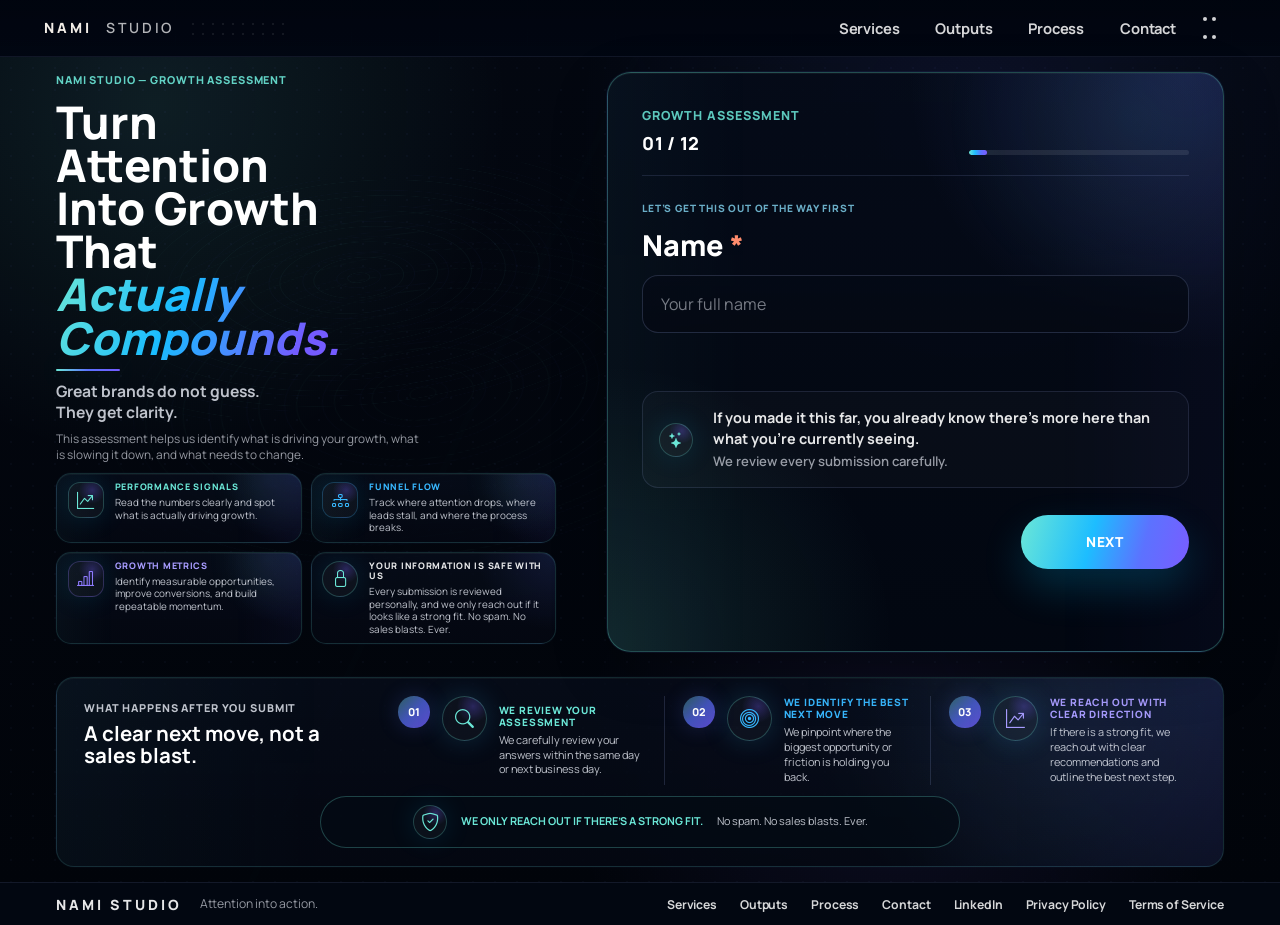
==== assessment/index.html @ 0319be6d "Refactor Nami Studio site layout and content" ====
<!doctype html>
<html lang="en">
  <head>
    <meta charset="utf-8" />
    <meta name="viewport" content="width=device-width, initial-scale=1" />
    <title>NAMI Studio | Growth Assessment</title>
    <meta
      name="description"
      content="A focused NAMI Studio growth assessment for brands ready to turn attention, traffic, and demand into clearer performance."
    />
    <meta name="theme-color" content="#03060d" />
    <link rel="icon" type="image/svg+xml" href="../assets/nami-favicon.svg?v=20260630" />
    <link rel="preconnect" href="https://fonts.googleapis.com" />
    <link rel="preconnect" href="https://fonts.gstatic.com" crossorigin />
    <link
      href="https://fonts.googleapis.com/css2?family=Manrope:wght@400;500;600;700;800&amp;display=swap"
      rel="stylesheet"
    />
    <link
      rel="stylesheet"
      href="https://cdn.jsdelivr.net/npm/bootstrap-icons@1.11.3/font/bootstrap-icons.min.css"
    />
    <link rel="stylesheet" href="../styles.css?v=20260630-assessment-number-fix" />
    <script src="../script.js?v=20260629-assessment-wizard" defer></script>
  </head>
  <body>
    <div class="page-frame assessment-page" id="top">
      <header class="site-header">
        <div class="header-bar">
          <a class="brand-lockup" href="../" aria-label="NAMI Studio Home">
            <span class="brand-name">NAMI</span>
            <span class="brand-sub">STUDIO</span>
            <span class="brand-grid" aria-hidden="true"></span>
          </a>

          <nav class="site-nav" id="site-navigation" data-nav aria-label="Primary">
            <a href="../#services">Services</a>
            <a href="../#output">Outputs</a>
            <a href="../#process">Process</a>
            <a href="#assessment-form">Contact</a>
          </nav>

          <a class="nav-grid" href="#assessment-form" aria-label="Jump to Growth Assessment">
            <span></span>
            <span></span>
            <span></span>
            <span></span>
          </a>

          <button
            class="menu-toggle"
            type="button"
            aria-expanded="false"
            aria-controls="site-navigation"
            data-menu-toggle
          >
            <span class="menu-dots" aria-hidden="true">
              <span></span>
              <span></span>
              <span></span>
              <span></span>
            </span>
            <span class="sr-only">Toggle Navigation</span>
          </button>
        </div>
      </header>

      <main class="assessment-main">
        <section class="assessment-stage section" aria-labelledby="assessment-page-title">
          <div class="assessment-shell">
            <aside class="assessment-context reveal" aria-label="Growth assessment context">
              <div class="assessment-context-intro">
                <p class="assessment-eyebrow">NAMI STUDIO &mdash; GROWTH ASSESSMENT</p>
                <h1 id="assessment-page-title">
                  Turn<br />
                  Attention<br />
                  Into Growth<br />
                  That<br />
                  <span>Actually<br />Compounds.</span>
                </h1>
                <span class="assessment-rule" aria-hidden="true"></span>
                <p class="assessment-context-lead">
                  Great brands do not guess.<br />
                  They get clarity.
                </p>
                <p class="assessment-context-copy">
                  This assessment helps us identify what is driving your growth, what is slowing
                  it down, and what needs to change.
                </p>
              </div>

              <div class="assessment-support-grid" aria-label="Growth support system">
                <article class="assessment-support-card">
                  <span class="assessment-support-icon" aria-hidden="true">
                    <i class="bi bi-graph-up-arrow"></i>
                  </span>
                  <div>
                    <h2>Performance Signals</h2>
                    <p>Read the numbers clearly and spot what is actually driving growth.</p>
                  </div>
                </article>

                <article class="assessment-support-card">
                  <span class="assessment-support-icon" aria-hidden="true">
                    <i class="bi bi-diagram-3"></i>
                  </span>
                  <div>
                    <h2>Funnel Flow</h2>
                    <p>
                      Track where attention drops, where leads stall, and where the process breaks.
                    </p>
                  </div>
                </article>

                <article class="assessment-support-card">
                  <span class="assessment-support-icon" aria-hidden="true">
                    <i class="bi bi-bar-chart-line"></i>
                  </span>
                  <div>
                    <h2>Growth Metrics</h2>
                    <p>
                      Identify measurable opportunities, improve conversions, and build repeatable
                      momentum.
                    </p>
                  </div>
                </article>

                <section class="assessment-trust-card" aria-labelledby="assessment-trust-title">
                  <span class="assessment-trust-icon" aria-hidden="true">
                    <i class="bi bi-lock"></i>
                  </span>
                  <div>
                    <h2 id="assessment-trust-title">Your Information Is Safe With Us</h2>
                    <p>
                      Every submission is reviewed personally, and we only reach out if it looks like
                      a strong fit. No spam. No sales blasts. Ever.
                    </p>
                  </div>
                </section>
              </div>
            </aside>

            <section class="assessment-panel reveal" aria-labelledby="assessment-form-title">
              <form
                class="growth-assessment-form"
                id="assessment-form"
                data-growth-assessment-form
                action="https://formspree.io/f/REPLACE_WITH_NAMI_FORM_ID"
                method="POST"
                novalidate
              >
                <h2 class="sr-only" id="assessment-form-title">NAMI Studio Growth Assessment Form</h2>
                <input type="hidden" name="brand" value="NAMI Studio" />
                <input type="hidden" name="form_type" value="Growth Assessment" />
                <input type="hidden" name="source_page" value="Growth Assessment" />
                <div class="assessment-honeypot" aria-hidden="true" inert>
                  <label for="assessment-company-url">Company URL</label>
                  <input
                    id="assessment-company-url"
                    type="text"
                    name="_gotcha"
                    tabindex="-1"
                    autocomplete="off"
                  />
                </div>

                <div class="growth-wizard" data-current-step="1">
                  <div class="growth-wizard-top" aria-label="Assessment progress">
                    <div>
                      <p class="assessment-section-label">Growth assessment</p>
                      <p class="assessment-progress-step">
                        <span data-progress-current>01</span> / <span data-progress-total>12</span>
                      </p>
                    </div>
                    <div class="assessment-progress-track" aria-hidden="true">
                      <span data-progress-bar></span>
                    </div>
                  </div>

                  <div class="assessment-step-list">
                    <section class="assessment-step is-active" data-step="1">
                      <p class="assessment-step-kicker">Let&rsquo;s get this out of the way first</p>
                      <div class="assessment-field">
                        <label class="assessment-question-label" for="assessment-name">
                          Name <span>*</span>
                        </label>
                        <input
                          id="assessment-name"
                          type="text"
                          name="name"
                          placeholder="Your full name"
                          autocomplete="name"
                          required
                        />
                      </div>
                      <p class="assessment-step-error" id="assessment-error-1" aria-live="polite"></p>
                    </section>

                    <section class="assessment-step" data-step="2" hidden>
                      <p class="assessment-step-kicker">Let&rsquo;s get this out of the way first</p>
                      <div class="assessment-field">
                        <label class="assessment-question-label" for="assessment-email">
                          Email <span>*</span>
                        </label>
                        <input
                          id="assessment-email"
                          type="email"
                          name="email"
                          placeholder="you@company.com"
                          autocomplete="email"
                          required
                        />
                      </div>
                      <p class="assessment-step-error" id="assessment-error-2" aria-live="polite"></p>
                    </section>

                    <section class="assessment-step" data-step="3" hidden>
                      <p class="assessment-step-kicker">Let&rsquo;s get this out of the way first</p>
                      <div class="assessment-field">
                        <label class="assessment-question-label" for="assessment-business-name">
                          Business Name <span>*</span>
                        </label>
                        <input
                          id="assessment-business-name"
                          type="text"
                          name="business_name"
                          placeholder="Your business name"
                          autocomplete="organization"
                          required
                        />
                      </div>
                      <p class="assessment-step-error" id="assessment-error-3" aria-live="polite"></p>
                    </section>

                    <section class="assessment-step" data-step="4" hidden>
                      <p class="assessment-step-kicker">Now let&rsquo;s get into it</p>
                      <div class="assessment-field">
                        <label class="assessment-question-label" for="assessment-business-description">
                          What does your business do? <span>*</span>
                        </label>
                        <p class="assessment-helper" id="assessment-business-description-help">
                          Keep it simple &mdash; what do you sell and who do you sell to?
                        </p>
                        <textarea
                          id="assessment-business-description"
                          name="business_description"
                          placeholder="Type your answer here..."
                          aria-describedby="assessment-business-description-help"
                          required
                        ></textarea>
                      </div>
                      <p class="assessment-step-error" id="assessment-error-4" aria-live="polite"></p>
                    </section>

                    <fieldset class="assessment-step assessment-step-fieldset" data-step="5" hidden>
                      <legend class="assessment-question-label">
                        How would you describe your current growth? <span>*</span>
                      </legend>
                      <p class="assessment-step-kicker">Read the current signal</p>
                      <div class="assessment-choice-grid growth-choice-grid-large">
                        <label class="assessment-choice-card">
                          <input
                            type="radio"
                            name="current_growth"
                            value="Just getting started"
                            required
                          />
                          <span>Just getting started</span>
                        </label>
                        <label class="assessment-choice-card">
                          <input
                            type="radio"
                            name="current_growth"
                            value="Growing, but inconsistent"
                            required
                          />
                          <span>Growing, but inconsistent</span>
                        </label>
                        <label class="assessment-choice-card">
                          <input
                            type="radio"
                            name="current_growth"
                            value="Steady, but slower than expected"
                            required
                          />
                          <span>Steady, but slower than expected</span>
                        </label>
                        <label class="assessment-choice-card">
                          <input
                            type="radio"
                            name="current_growth"
                            value="Strong growth, but I know it could be better"
                            required
                          />
                          <span>Strong growth, but I know it could be better</span>
                        </label>
                      </div>
                      <p class="assessment-step-error" id="assessment-error-5" aria-live="polite"></p>
                    </fieldset>

                    <section class="assessment-step" data-step="6" hidden>
                      <p class="assessment-step-kicker">Find the friction</p>
                      <div class="assessment-field">
                        <label class="assessment-question-label" for="assessment-growth-stuck">
                          Where does your growth feel stuck or inconsistent right now? <span>*</span>
                        </label>
                        <p class="assessment-helper" id="assessment-growth-stuck-help">
                          Traffic, leads, conversions, messaging &mdash; whatever comes to mind.
                        </p>
                        <textarea
                          id="assessment-growth-stuck"
                          name="growth_stuck_area"
                          placeholder="Type your answer here..."
                          aria-describedby="assessment-growth-stuck-help"
                          required
                        ></textarea>
                      </div>
                      <p class="assessment-step-error" id="assessment-error-6" aria-live="polite"></p>
                    </section>

                    <fieldset class="assessment-step assessment-step-fieldset" data-step="7" hidden>
                      <legend class="assessment-question-label">
                        Which of these feels most true right now? <span>*</span>
                      </legend>
                      <p class="assessment-step-kicker">Choose the closest pattern</p>
                      <div class="assessment-choice-list">
                        <label class="assessment-choice-card compact">
                          <input
                            type="radio"
                            name="current_growth_truth"
                            value="We&rsquo;re getting attention, but it&rsquo;s not converting"
                            required
                          />
                          <span>We&rsquo;re getting attention, but it&rsquo;s not converting</span>
                        </label>
                        <label class="assessment-choice-card compact">
                          <input
                            type="radio"
                            name="current_growth_truth"
                            value="We rely too much on random spikes instead of consistency"
                            required
                          />
                          <span>We rely too much on random spikes instead of consistency</span>
                        </label>
                        <label class="assessment-choice-card compact">
                          <input
                            type="radio"
                            name="current_growth_truth"
                            value="We&rsquo;ve tried different things, but nothing really sticks"
                            required
                          />
                          <span>We&rsquo;ve tried different things, but nothing really sticks</span>
                        </label>
                        <label class="assessment-choice-card compact">
                          <input
                            type="radio"
                            name="current_growth_truth"
                            value="We know there&rsquo;s demand, but we&rsquo;re not capturing it properly"
                            required
                          />
                          <span>
                            We know there&rsquo;s demand, but we&rsquo;re not capturing it properly
                          </span>
                        </label>
                        <label class="assessment-choice-card compact">
                          <input
                            type="radio"
                            name="current_growth_truth"
                            value="I&rsquo;m not fully sure what&rsquo;s missing, but something is off"
                            required
                          />
                          <span>I&rsquo;m not fully sure what&rsquo;s missing, but something is off</span>
                        </label>
                      </div>
                      <p class="assessment-step-error" id="assessment-error-7" aria-live="polite"></p>
                    </fieldset>

                    <section class="assessment-step" data-step="8" hidden>
                      <p class="assessment-step-kicker">Project the current path</p>
                      <div class="assessment-field">
                        <label class="assessment-question-label" for="assessment-current-trajectory">
                          If nothing changes, where does your business end up over the next 6&ndash;12
                          months? <span>*</span>
                        </label>
                        <p class="assessment-helper" id="assessment-current-trajectory-help">
                          Think about your current trajectory.
                        </p>
                        <textarea
                          id="assessment-current-trajectory"
                          name="current_trajectory"
                          placeholder="Type your answer here..."
                          aria-describedby="assessment-current-trajectory-help"
                          required
                        ></textarea>
                      </div>
                      <p class="assessment-step-error" id="assessment-error-8" aria-live="polite"></p>
                    </section>

                    <section class="assessment-step" data-step="9" hidden>
                      <p class="assessment-step-kicker">Define the target</p>
                      <div class="assessment-field">
                        <label class="assessment-question-label" for="assessment-growth-target">
                          What should your growth actually look like at this stage? <span>*</span>
                        </label>
                        <p class="assessment-helper" id="assessment-growth-target-help">
                          More consistency, better conversions, predictable pipeline &mdash; define it
                          in your own words.
                        </p>
                        <textarea
                          id="assessment-growth-target"
                          name="growth_target"
                          placeholder="Type your answer here..."
                          aria-describedby="assessment-growth-target-help"
                          required
                        ></textarea>
                      </div>
                      <p class="assessment-step-error" id="assessment-error-9" aria-live="polite"></p>
                    </section>

                    <section class="assessment-step" data-step="10" hidden>
                      <p class="assessment-step-kicker">Name the trigger</p>
                      <div class="assessment-field">
                        <label class="assessment-question-label" for="assessment-trigger">
                          What made you start looking into this now? <span>*</span>
                        </label>
                        <p class="assessment-helper" id="assessment-trigger-help">
                          What triggered this moment for you?
                        </p>
                        <textarea
                          id="assessment-trigger"
                          name="decision_trigger"
                          placeholder="Type your answer here..."
                          aria-describedby="assessment-trigger-help"
                          required
                        ></textarea>
                      </div>
                      <p class="assessment-step-error" id="assessment-error-10" aria-live="polite"></p>
                    </section>

                    <fieldset class="assessment-step assessment-step-fieldset" data-step="11" hidden>
                      <legend class="assessment-question-label">
                        What level of investment are you prepared to make to fix this properly?
                        <span>*</span>
                      </legend>
                      <p class="assessment-step-kicker">Set the investment signal</p>
                      <div class="assessment-choice-list">
                        <label class="assessment-choice-card compact">
                          <input type="radio" name="investment_level" value="Under $2,000" required />
                          <span>Under $2,000</span>
                        </label>
                        <label class="assessment-choice-card compact">
                          <input type="radio" name="investment_level" value="$2,000 - $5,000" required />
                          <span>$2,000 &ndash; $5,000</span>
                        </label>
                        <label class="assessment-choice-card compact">
                          <input type="radio" name="investment_level" value="$5,000 - $10,000" required />
                          <span>$5,000 &ndash; $10,000</span>
                        </label>
                        <label class="assessment-choice-card compact">
                          <input type="radio" name="investment_level" value="$10,000+" required />
                          <span>$10,000+</span>
                        </label>
                      </div>
                      <p class="assessment-step-error" id="assessment-error-11" aria-live="polite"></p>
                    </fieldset>

                    <fieldset class="assessment-step assessment-step-fieldset" data-step="12" hidden>
                      <legend class="assessment-question-label">
                        If everything aligns, are you ready to move forward? <span>*</span>
                      </legend>
                      <p class="assessment-step-kicker">Confirm the move</p>
                      <div class="assessment-choice-list">
                        <label class="assessment-choice-card compact">
                          <input
                            type="radio"
                            name="readiness"
                            value="Yes - I&rsquo;m ready to fix this now"
                            required
                          />
                          <span>Yes &mdash; I&rsquo;m ready to fix this now</span>
                        </label>
                        <label class="assessment-choice-card compact">
                          <input
                            type="radio"
                            name="readiness"
                            value="I&rsquo;m seriously considering it, but have a few questions"
                            required
                          />
                          <span>I&rsquo;m seriously considering it, but have a few questions</span>
                        </label>
                        <label class="assessment-choice-card compact">
                          <input type="radio" name="readiness" value="Not yet - just exploring" required />
                          <span>Not yet &mdash; just exploring</span>
                        </label>
                      </div>
                      <p class="assessment-step-error" id="assessment-error-12" aria-live="polite"></p>
                    </fieldset>
                  </div>

                  <div class="assessment-conversion-note">
                    <span class="assessment-submit-mark" aria-hidden="true">
                      <i class="bi bi-stars"></i>
                    </span>
                    <p>
                      If you made it this far, you already know there&rsquo;s more here than what
                      you&rsquo;re currently seeing.
                      <small>We review every submission carefully.</small>
                    </p>
                  </div>

                  <div class="assessment-wizard-actions">
                    <button class="assessment-back" type="button" data-wizard-back hidden>
                      Back
                    </button>
                    <div class="assessment-wizard-forward">
                      <button class="assessment-next-button" type="button" data-wizard-next>
                        Next
                      </button>
                      <button
                        class="assessment-submit"
                        type="submit"
                        data-default-text="LET&rsquo;S DO THIS &rarr;"
                        data-loading-text="Sending..."
                        hidden
                      >
                        LET&rsquo;S DO THIS &rarr;
                      </button>
                      <small data-submit-microcopy hidden>
                        We only reach out if there&rsquo;s a strong fit.
                      </small>
                    </div>
                  </div>

                  <p
                    class="assessment-form-message"
                    id="assessment-form-message"
                    data-assessment-message
                    role="status"
                    aria-live="polite"
                  ></p>
                </div>
              </form>
            </section>

            <section class="assessment-next-card reveal" aria-labelledby="assessment-next-title">
              <div class="assessment-next-head">
                <p class="assessment-card-kicker">What Happens After You Submit</p>
                <h2 id="assessment-next-title">A clear next move, not a sales blast.</h2>
              </div>

              <ol class="assessment-next-list">
                <li>
                  <span class="assessment-next-number">01</span>
                  <span class="assessment-next-icon" aria-hidden="true">
                    <i class="bi bi-search"></i>
                  </span>
                  <div>
                    <h3>We Review Your Assessment</h3>
                    <p>
                      We carefully review your answers within the same day or next business day.
                    </p>
                  </div>
                </li>
                <li>
                  <span class="assessment-next-number">02</span>
                  <span class="assessment-next-icon" aria-hidden="true">
                    <i class="bi bi-bullseye"></i>
                  </span>
                  <div>
                    <h3>We Identify the Best Next Move</h3>
                    <p>
                      We pinpoint where the biggest opportunity or friction is holding you back.
                    </p>
                  </div>
                </li>
                <li>
                  <span class="assessment-next-number">03</span>
                  <span class="assessment-next-icon" aria-hidden="true">
                    <i class="bi bi-graph-up-arrow"></i>
                  </span>
                  <div>
                    <h3>We Reach Out With Clear Direction</h3>
                    <p>
                      If there is a strong fit, we reach out with clear recommendations and outline
                      the best next step.
                    </p>
                  </div>
                </li>
              </ol>

              <div class="assessment-fit-note">
                <span aria-hidden="true"><i class="bi bi-shield-check"></i></span>
                <p>
                  <strong>We only reach out if there&rsquo;s a strong fit.</strong>
                  <small>No spam. No sales blasts. Ever.</small>
                </p>
              </div>
            </section>
          </div>
        </section>
      </main>

      <footer class="site-footer assessment-footer">
        <div class="footer-shell assessment-footer-shell">
          <div class="footer-group footer-group-left">
            <p class="footer-brand">NAMI STUDIO</p>
            <p class="footer-copy">
              <span>Attention into action.</span>
            </p>
          </div>

          <div class="footer-group footer-group-right">
            <nav class="footer-links assessment-footer-links" aria-label="Footer Links">
              <a href="../#services">Services</a>
              <a href="../#output">Outputs</a>
              <a href="../#process">Process</a>
              <a href="#assessment-form">Contact</a>
              <a
                href="https://www.linkedin.com/in/devin-green-932243373"
                target="_blank"
                rel="noreferrer"
              >
                LinkedIn
              </a>
              <a href="#">Privacy Policy</a>
              <a href="#">Terms of Service</a>
            </nav>
          </div>
        </div>
      </footer>
    </div>
  </body>
</html>
---- styles.css ----
:root {
  --bg: #02050b;
  --shell: rgba(5, 9, 18, 0.96);
  --shell-soft: rgba(9, 14, 26, 0.88);
  --surface: rgba(9, 13, 24, 0.86);
  --surface-strong: rgba(10, 16, 29, 0.96);
  --surface-soft: rgba(9, 13, 23, 0.68);
  --border: rgba(139, 153, 219, 0.14);
  --border-strong: rgba(170, 186, 255, 0.22);
  --text: #f2ede7;
  --muted: rgba(232, 235, 244, 0.64);
  --muted-strong: rgba(232, 235, 244, 0.82);
  --cyan: #6be7d7;
  --blue: #5c72ff;
  --indigo: #5565e8;
  --coral: #ff8c6d;
  --gold: #d2a04b;
  --shadow: 0 36px 96px rgba(0, 0, 0, 0.46);
  --radius-panel: 28px;
  --radius-card: 20px;
  --radius-pill: 999px;
  --frame: min(1288px, calc(100vw - 88px));
  --wave-bg: linear-gradient(180deg, rgba(0, 4, 14, 0.96), rgba(0, 5, 17, 0.86));
}

*,
*::before,
*::after {
  box-sizing: border-box;
}

html {
  scroll-behavior: smooth;
}

body {
  margin: 0;
  min-height: 100vh;
  font-family: "Manrope", "Avenir Next", "Segoe UI", sans-serif;
  background:
    radial-gradient(circle at 50% -10%, rgba(82, 109, 255, 0.12), transparent 36%),
    radial-gradient(circle at 50% 120%, rgba(107, 231, 215, 0.08), transparent 30%),
    linear-gradient(180deg, #02040a 0%, #010206 100%);
  color: var(--text);
  -webkit-font-smoothing: antialiased;
  text-rendering: optimizeLegibility;
}

body::before {
  content: "";
  position: fixed;
  inset: 0;
  background:
    radial-gradient(circle at 25% 20%, rgba(255, 255, 255, 0.035) 0, transparent 28%),
    radial-gradient(circle at 70% 30%, rgba(92, 114, 255, 0.06) 0, transparent 34%),
    radial-gradient(circle at 80% 70%, rgba(255, 140, 109, 0.04) 0, transparent 26%);
  pointer-events: none;
}

a {
  color: inherit;
  text-decoration: none;
}

button,
input,
textarea,
select {
  font: inherit;
}

h1,
h2,
h3,
p,
ul {
  margin: 0;
}

img,
svg {
  display: block;
  max-width: 100%;
}

ul {
  padding: 0;
}

.sr-only {
  position: absolute;
  width: 1px;
  height: 1px;
  padding: 0;
  margin: -1px;
  overflow: hidden;
  clip: rect(0, 0, 0, 0);
  white-space: nowrap;
  border: 0;
}

.page-frame {
  position: relative;
  width: 100%;
  margin: 0;
  overflow: hidden;
  background:
    linear-gradient(180deg, rgba(7, 11, 20, 0.98), rgba(3, 6, 13, 0.98)),
    linear-gradient(90deg, rgba(107, 231, 215, 0.03), transparent 28%, transparent 72%, rgba(92, 114, 255, 0.03));
}

.page-frame::before {
  content: "";
  position: absolute;
  inset: 0;
  background:
    linear-gradient(180deg, rgba(255, 255, 255, 0.016), transparent 38%),
    repeating-linear-gradient(
      to right,
      transparent 0,
      transparent 87px,
      rgba(255, 255, 255, 0.014) 87px,
      rgba(255, 255, 255, 0.014) 88px
    ),
    repeating-linear-gradient(
      to bottom,
      transparent 0,
      transparent 87px,
      rgba(255, 255, 255, 0.014) 87px,
      rgba(255, 255, 255, 0.014) 88px
    );
  pointer-events: none;
  opacity: 0.7;
}

.site-header,
.section,
.site-footer {
  position: relative;
  z-index: 1;
  padding-inline: 0;
}

.site-header {
  border-bottom: 1px solid var(--border);
  background: var(--wave-bg);
}

.header-bar {
  position: relative;
  display: flex;
  align-items: center;
  gap: 18px;
  width: var(--frame);
  min-height: 80px;
  margin-inline: auto;
}

.brand-lockup {
  display: inline-flex;
  align-items: center;
  gap: 14px;
  flex-shrink: 0;
}

.brand-name,
.brand-sub,
.footer-brand {
  font-size: 1rem;
  font-weight: 800;
  letter-spacing: 0.22em;
  text-transform: uppercase;
}

.brand-sub {
  color: rgba(255, 255, 255, 0.7);
  font-weight: 600;
  letter-spacing: 0.18em;
}

.brand-grid {
  width: 116px;
  height: 24px;
  border-radius: 999px;
  background-image: radial-gradient(circle, rgba(255, 255, 255, 0.14) 1px, transparent 1.6px);
  background-size: 10px 10px;
  opacity: 0.55;
}

.site-nav {
  display: flex;
  align-items: center;
  gap: clamp(18px, 2.8vw, 38px);
  margin-left: auto;
}

.site-nav a,
.footer-links a {
  position: relative;
  color: rgba(255, 255, 255, 0.84);
  font-size: 0.92rem;
  font-weight: 700;
  letter-spacing: -0.01em;
  transition: color 180ms ease;
}

.site-nav a::after,
.footer-links a::after {
  content: "";
  position: absolute;
  left: 0;
  bottom: -0.32rem;
  width: 100%;
  height: 1px;
  background: linear-gradient(90deg, var(--cyan), var(--blue));
  transform: scaleX(0);
  transform-origin: left center;
  transition: transform 180ms ease;
}

.site-nav a:hover,
.site-nav a:focus-visible,
.footer-links a:hover,
.footer-links a:focus-visible {
  color: var(--text);
}

.site-nav a:hover::after,
.site-nav a:focus-visible::after,
.footer-links a:hover::after,
.footer-links a:focus-visible::after {
  transform: scaleX(1);
}

.nav-grid,
.menu-toggle {
  display: inline-grid;
  place-items: center;
  width: 34px;
  height: 34px;
  border: 1px solid transparent;
  border-radius: 50%;
  transition: border-color 180ms ease, background-color 180ms ease;
}

.nav-grid {
  grid-template-columns: repeat(2, 4px);
  gap: 5px;
  margin-left: 8px;
}

.nav-grid span,
.menu-dots span {
  width: 4px;
  height: 4px;
  border-radius: 50%;
  background: rgba(255, 255, 255, 0.82);
}

.nav-grid:hover,
.nav-grid:focus-visible,
.menu-toggle:hover,
.menu-toggle:focus-visible {
  border-color: var(--border-strong);
  background: rgba(255, 255, 255, 0.03);
}

.menu-toggle {
  display: none;
  margin-left: auto;
  background: transparent;
  color: inherit;
  border: 1px solid transparent;
  cursor: pointer;
}

.menu-dots {
  display: grid;
  grid-template-columns: repeat(2, 4px);
  gap: 5px;
}

.section {
  padding-block: clamp(38px, 4.8vw, 58px);
  border-top: 1px solid var(--border);
}

.hero {
  position: relative;
  overflow: hidden;
  padding-top: clamp(28px, 4.2vw, 42px);
  border-top: 0;
  background: var(--wave-bg);
}

.hero-grid,
.output-grid,
.closing-panel,
.footer-shell {
  display: grid;
  gap: 22px;
}

.hero-grid,
.section-head,
.service-grid,
.output-grid,
.process-grid,
.ecosystem-grid,
.closing-panel,
.footer-shell {
  width: var(--frame);
  margin-inline: auto;
}

.hero-grid {
  position: relative;
  grid-template-columns: minmax(320px, 0.48fr) minmax(0, 0.52fr);
  align-items: center;
  min-height: clamp(500px, 48vw, 650px);
  gap: 0;
}

.hero-copy {
  position: relative;
  z-index: 2;
  max-width: 33rem;
}

.hero-copy,
.hero-visual,
.feature-card,
.output-mini,
.service-card,
.process-card,
.ecosystem-card,
.sample-card {
  min-width: 0;
}

h1,
h2,
h3 {
  line-height: 0.94;
  letter-spacing: -0.06em;
}

h1 {
  font-size: clamp(4.2rem, 9vw, 7.4rem);
  font-weight: 800;
}

.hero-title {
  font-size: clamp(3.325rem, 7.875vw, 6.525rem);
}

h2.section-title {
  font-size: clamp(2.25rem, 4.8vw, 3.25rem);
  font-weight: 800;
}

h3 {
  font-size: clamp(1.65rem, 2.2vw, 2.1rem);
  font-weight: 700;
}

.hero-kicker,
.closing-meta {
  margin-top: 1.4rem;
  color: var(--cyan);
  font-size: clamp(1rem, 1.35vw, 1.2rem);
  font-weight: 700;
  letter-spacing: -0.03em;
}

.hero-body,
.section-copy,
.service-card p,
.feature-card p,
.output-mini p,
.process-card p,
.ecosystem-label,
.ecosystem-detail,
.direction-list,
.closing-note,
.footer-copy {
  color: var(--muted);
  line-height: 1.55;
}

.hero-body {
  max-width: 28rem;
  margin-top: 1.15rem;
  color: var(--muted-strong);
  font-size: clamp(1.05rem, 1.45vw, 1.28rem);
}

.hero-actions {
  display: flex;
  flex-wrap: wrap;
  gap: 14px;
  margin-top: 2rem;
}

.button {
  display: inline-flex;
  align-items: center;
  justify-content: center;
  gap: 0.7rem;
  min-height: 54px;
  padding: 0.9rem 1.5rem;
  border-radius: var(--radius-pill);
  border: 1px solid transparent;
  font-size: 0.98rem;
  font-weight: 800;
  letter-spacing: -0.02em;
  transition:
    transform 180ms ease,
    border-color 180ms ease,
    background-color 180ms ease,
    box-shadow 180ms ease,
    color 180ms ease;
}

.button:hover,
.button:focus-visible {
  transform: translateY(-1px);
}

.button-primary {
  background: linear-gradient(180deg, #d9ad59, #b7822e);
  color: #fff7ea;
  box-shadow: 0 18px 34px rgba(180, 127, 44, 0.28);
}

.button-primary:hover,
.button-primary:focus-visible {
  box-shadow: 0 22px 40px rgba(180, 127, 44, 0.34);
}

.button-secondary {
  border-color: rgba(255, 255, 255, 0.18);
  background: rgba(255, 255, 255, 0.015);
  color: var(--text);
}

.button-secondary:hover,
.button-secondary:focus-visible {
  border-color: rgba(255, 255, 255, 0.26);
  background: rgba(255, 255, 255, 0.045);
}

.button-small {
  min-height: 46px;
  padding-inline: 1.15rem;
  font-size: 0.92rem;
}

.chip-row,
.direction-list {
  list-style: none;
}

.chip-row {
  display: flex;
  flex-wrap: wrap;
  gap: 12px;
  margin-top: 2rem;
}

.chip,
.visual-tag {
  display: inline-flex;
  align-items: center;
  justify-content: center;
  padding: 0.48rem 0.92rem;
  border-radius: var(--radius-pill);
  border: 1px solid rgba(255, 255, 255, 0.2);
  background: rgba(5, 9, 18, 0.54);
  font-size: 0.84rem;
  font-weight: 800;
  letter-spacing: -0.02em;
}

.chip-cyan,
.tone-cyan {
  color: var(--cyan);
}

.chip-blue {
  color: var(--blue);
}

.chip-neutral {
  color: rgba(255, 255, 255, 0.88);
}

.chip-indigo {
  color: #9ea8ff;
}

.tone-coral {
  color: var(--coral);
}

.hero-visual {
  position: absolute;
  top: 0;
  right: calc((var(--frame) - 100vw) / 2);
  bottom: 0;
  left: 42%;
  overflow: hidden;
  border-radius: 0;
  background: var(--wave-bg);
  pointer-events: none;
}

.hero-visual::before,
.sample-rings,
.feature-card::before {
  content: "";
  position: absolute;
  inset: 0;
  background-image: radial-gradient(circle, rgba(129, 150, 255, 0.18) 1px, transparent 1.6px);
  background-size: 18px 18px;
  opacity: 0.25;
  pointer-events: none;
}

.hero-visual::after {
  content: "";
  position: absolute;
  inset: 16% 10% auto 18%;
  height: 50%;
  border-radius: 50%;
  background: radial-gradient(circle, rgba(0, 76, 255, 0.05), transparent 70%);
  filter: blur(24px);
  opacity: 0.35;
  pointer-events: none;
}

.hero-wave,
.feature-wave {
  position: absolute;
}

.hero-wave {
  inset: 0;
}

.hero-wave-exact {
  inset: 0;
}

.feature-wave {
  inset: -14% -28% -18% 4%;
}

.hero-wave img,
.feature-wave img,
.closing-mesh {
  width: 100%;
  height: 100%;
  object-fit: cover;
  object-position: center center;
}

.hero-wave-exact img {
  object-fit: cover;
  object-position: right center;
}

.hero-visual::before {
  opacity: 0.02;
  background-size: 20px 20px;
}

.hero-mantra {
  position: absolute;
  left: 50%;
  top: 90%;
  z-index: 2;
  font-size: clamp(2.2rem, 4vw, 3.65rem);
  font-weight: 800;
  letter-spacing: -0.06em;
  line-height: 0.96;
  text-align: center;
  transform: translate(-50%, -50%);
}

.visual-tag {
  position: absolute;
  z-index: 2;
}

.visual-tag-top {
  top: 12px;
  left: 28%;
  color: #dcffe6;
  border-color: rgba(107, 231, 215, 0.42);
}

.visual-tag-right {
  top: 10px;
  right: 6px;
  color: #c3d0ff;
  border-color: rgba(92, 114, 255, 0.42);
}

.visual-tag-bottom {
  right: 8px;
  bottom: 48px;
  color: #ffd8c9;
  border-color: rgba(255, 140, 109, 0.42);
}

.visual-tag-inline {
  position: static;
  width: fit-content;
  font-size: 0.8rem;
}

.visual-tag-blue {
  color: #cdd4ff;
  border-color: rgba(92, 114, 255, 0.36);
}

.visual-tag-indigo {
  color: #e0e4ff;
  border-color: rgba(129, 150, 255, 0.28);
}

.section-head {
  display: flex;
  align-items: flex-end;
  justify-content: space-between;
  gap: 26px;
  margin-bottom: 34px;
}

.section-copy {
  margin-top: 0.5rem;
  max-width: 40rem;
  font-size: 1.06rem;
}

.services-head {
  align-items: center;
}

.section-rules {
  display: flex;
  align-items: center;
  gap: 18px;
  min-width: min(42%, 460px);
  padding-bottom: 0.5rem;
}

.rule-line {
  display: block;
  height: 4px;
  border-radius: 999px;
  flex: 1;
  background: rgba(255, 255, 255, 0.12);
}

.rule-line-blue {
  background: linear-gradient(90deg, #5868eb, rgba(255, 255, 255, 0.28));
}

.rule-line-coral {
  background: linear-gradient(90deg, rgba(255, 255, 255, 0.28), #ff8c6d);
}

.service-grid,
.process-grid,
.ecosystem-grid {
  display: grid;
  gap: 22px;
}

.service-grid {
  grid-template-columns: repeat(4, minmax(0, 1fr));
}

.service-card,
.output-mini,
.process-card,
.ecosystem-card,
.sample-card,
.feature-card {
  position: relative;
  overflow: hidden;
  border: 1px solid rgba(152, 166, 232, 0.11);
  border-radius: var(--radius-card);
  background:
    linear-gradient(180deg, rgba(11, 15, 28, 0.74), rgba(7, 10, 20, 0.92)),
    linear-gradient(120deg, rgba(107, 231, 215, 0.015), rgba(92, 114, 255, 0.018));
  box-shadow:
    inset 0 1px 0 rgba(255, 255, 255, 0.03),
    0 0 0 1px rgba(255, 255, 255, 0.01);
  transition:
    transform 180ms ease,
    border-color 180ms ease,
    background-color 180ms ease;
}

.service-card:hover,
.output-mini:hover,
.process-card:hover,
.ecosystem-card:hover,
.sample-card:hover,
.feature-card:hover,
.service-card:focus-within,
.output-mini:focus-within,
.process-card:focus-within,
.ecosystem-card:focus-within,
.sample-card:focus-within,
.feature-card:focus-within {
  transform: translateY(-2px);
  border-color: rgba(170, 186, 255, 0.18);
}

.service-card,
.process-card,
.ecosystem-card,
.sample-card {
  padding: 20px 22px 24px;
}

.service-card {
  display: flex;
  flex-direction: column;
  min-height: 232px;
}

.service-card::before,
.output-mini::before {
  content: "";
  position: absolute;
  top: 18px;
  left: 20px;
  width: 28px;
  height: 10px;
  border-radius: 999px;
  background: var(--accent);
  box-shadow: 0 0 24px var(--accent-soft);
}

.output-mini::before {
  top: 24px;
  left: 30px;
}

.card-arc {
  position: absolute;
  top: 18px;
  right: 20px;
  width: 86px;
  height: 44px;
  border-top: 2px solid var(--accent);
  border-radius: 86px 86px 0 0;
  opacity: 0.88;
}

.service-icon {
  display: inline-flex;
  align-items: center;
  justify-content: center;
  width: 40px;
  height: 40px;
  margin-top: 30px;
}

.service-icon i {
  color: rgba(255, 255, 255, 0.74);
  font-size: 2rem;
  line-height: 1;
}

.service-card h3 {
  margin-top: 22px;
}

.service-card p {
  margin-top: 12px;
  font-size: 1rem;
}

.card-arrow {
  margin-top: auto;
  align-self: flex-end;
  color: var(--accent);
  font-size: 1.4rem;
  font-weight: 800;
}

.output-grid {
  grid-template-columns: repeat(3, minmax(0, 1fr));
  align-items: stretch;
}

.feature-card {
  min-height: 350px;
  padding: 24px 28px 26px;
}

.feature-card::before {
  opacity: 0.1;
}

.feature-card::after {
  content: "";
  position: absolute;
  inset: 0;
  background: linear-gradient(90deg, rgba(7, 10, 19, 0.96) 2%, rgba(7, 10, 19, 0.62) 42%, rgba(7, 10, 19, 0.12) 82%);
  pointer-events: none;
}

.feature-tags,
.feature-copy {
  position: relative;
  z-index: 2;
}

.feature-tags {
  display: flex;
  justify-content: space-between;
  gap: 16px;
}

.feature-copy {
  margin-top: 82px;
  max-width: 22rem;
}

.feature-copy p {
  margin-top: 0.9rem;
  color: var(--muted-strong);
  font-size: 1.02rem;
}

.feature-link {
  display: inline-flex;
  align-items: center;
  gap: 0.8rem;
  margin-top: 1.8rem;
  color: var(--muted-strong);
  font-size: 1.02rem;
  font-weight: 800;
}

.feature-link:hover,
.feature-link:focus-visible {
  color: var(--text);
}

.feature-wave {
  inset: 20% -8% -14% 28%;
}

.feature-wave img {
  object-position: center 58%;
}

.output-stack {
  display: grid;
  gap: 16px;
}

.output-mini {
  display: flex;
  align-items: center;
  justify-content: space-between;
  gap: 18px;
  min-height: 142px;
  padding: 58px 30px 28px;
}

.output-mini h3 {
  margin-top: 0;
  font-size: 1.15rem;
  line-height: 1.02;
}

.output-mini p {
  margin-top: 0.7rem;
  font-size: 0.98rem;
}

.mini-lines {
  display: grid;
  gap: 6px;
  flex-shrink: 0;
}

.mini-lines span {
  width: 66px;
  height: 4px;
  border-radius: 999px;
  background: var(--accent);
  box-shadow: 0 0 14px var(--accent-soft);
}

.results-summary {
  position: relative;
  display: grid;
  gap: 24px;
  width: var(--frame);
  margin: 18px auto 0;
  padding: clamp(24px, 3.4vw, 34px);
  overflow: hidden;
  border: 1px solid rgba(170, 186, 255, 0.16);
  border-radius: var(--radius-card);
  background:
    radial-gradient(circle at 86% 8%, rgba(107, 231, 215, 0.08), transparent 28%),
    linear-gradient(180deg, rgba(11, 15, 28, 0.84), rgba(7, 10, 20, 0.95));
  box-shadow:
    inset 0 1px 0 rgba(255, 255, 255, 0.04),
    0 24px 70px rgba(0, 0, 0, 0.24);
}

.results-summary::before {
  content: "";
  position: absolute;
  inset: 0;
  background-image: radial-gradient(circle, rgba(129, 150, 255, 0.16) 1px, transparent 1.6px);
  background-size: 18px 18px;
  opacity: 0.08;
  pointer-events: none;
}

.results-summary-head,
.results-stat-grid,
.results-summary-action {
  position: relative;
  z-index: 1;
}

.results-label,
.placeholder-kicker {
  color: var(--cyan);
  font-size: 0.82rem;
  font-weight: 800;
  letter-spacing: 0;
}

.results-summary-head {
  display: grid;
  gap: 12px;
  max-width: 46rem;
}

.results-summary-head h3 {
  font-size: 3rem;
  letter-spacing: 0;
}

.results-summary-head p,
.results-note-card p,
.results-shell p,
.results-placeholder p {
  color: var(--muted-strong);
  line-height: 1.55;
}

.results-summary-head p {
  max-width: 42rem;
  font-size: 1.04rem;
}

.results-stat-grid {
  display: grid;
  grid-template-columns: repeat(4, minmax(0, 1fr));
  gap: 12px;
}

.results-stat {
  display: grid;
  gap: 8px;
  min-height: 118px;
  padding: 18px;
  border: 1px solid rgba(255, 255, 255, 0.11);
  border-radius: 16px;
  background: rgba(255, 255, 255, 0.028);
}

.stat-value {
  color: var(--text);
  font-size: 2.25rem;
  font-weight: 800;
  letter-spacing: 0;
  line-height: 0.95;
}

.stat-label {
  color: var(--muted);
  font-size: 0.95rem;
  font-weight: 700;
  line-height: 1.35;
}

.results-summary-action {
  display: flex;
  justify-content: flex-start;
}

.process-grid {
  grid-template-columns: repeat(4, minmax(0, 1fr));
}

.process-card {
  min-height: 208px;
  overflow: visible;
}

.process-card:not(:last-child)::after {
  content: "\2192";
  position: absolute;
  top: 50%;
  right: -19px;
  z-index: 2;
  color: rgba(255, 255, 255, 0.42);
  font-size: 1.05rem;
  font-weight: 800;
  line-height: 1;
  transform: translateY(-50%);
}

.process-index {
  color: var(--accent);
  font-size: 2rem;
  font-weight: 800;
  letter-spacing: -0.06em;
}

.process-card h3 {
  margin-top: 0.55rem;
  font-size: 1.9rem;
}

.process-card p:last-child {
  margin-top: 0.85rem;
  font-size: 1rem;
}

.ecosystem-grid {
  grid-template-columns: repeat(4, minmax(0, 1fr));
  align-items: stretch;
}

.ecosystem-card,
.sample-card {
  min-height: 174px;
}

.ecosystem-card::after {
  content: "";
  position: absolute;
  inset: auto 0 0;
  height: 4px;
  background: var(--accent);
}

.ecosystem-card h3,
.sample-card h3 {
  font-size: 1.15rem;
  line-height: 1.08;
}

.ecosystem-label {
  margin-top: 1rem;
  font-size: 1rem;
}

.ecosystem-detail {
  margin-top: 0.2rem;
  color: var(--muted-strong);
  font-size: 1rem;
}

.sample-card {
  position: relative;
  overflow: hidden;
}

.sample-rings {
  inset: auto -30% -10% 42%;
  width: 130%;
  height: 130%;
  background:
    radial-gradient(
      circle at 50% 50%,
      rgba(107, 231, 215, 0.88) 0,
      rgba(107, 231, 215, 0.88) 2px,
      transparent 2px,
      transparent 100%
    ),
    repeating-radial-gradient(
      circle at 52% 48%,
      rgba(129, 150, 255, 0.18) 0,
      rgba(129, 150, 255, 0.18) 2px,
      transparent 2px,
      transparent 18px
    );
  opacity: 0.5;
}

.direction-list {
  margin: 1rem 0 1.4rem;
  color: var(--muted-strong);
  font-size: 0.98rem;
}

.closing {
  position: relative;
  overflow: hidden;
  padding-block: 0;
  background: #020711;
}

.closing-panel {
  position: relative;
  grid-template-columns: minmax(0, 0.95fr) minmax(280px, 0.48fr);
  align-items: center;
  min-height: 302px;
  padding: clamp(42px, 5vw, 58px) 0 clamp(38px, 4vw, 46px);
}

.closing-copy,
.closing-action {
  position: relative;
  z-index: 1;
}

.closing-copy h2 {
  font-size: clamp(3rem, 4.8vw, 4.35rem);
  font-weight: 800;
  line-height: 0.94;
}

.closing-meta {
  max-width: 34rem;
  margin-top: 1.1rem;
  color: rgba(107, 231, 215, 0.84);
  font-size: 0.96rem;
}

.closing-action {
  display: grid;
  justify-items: start;
  gap: 22px;
  justify-self: end;
  max-width: 22rem;
}

.closing-note {
  max-width: 22rem;
  color: var(--muted-strong);
  font-size: 1.08rem;
  text-align: left;
}

.closing-cta {
  min-width: 148px;
}

.closing-background {
  position: absolute;
  inset: 0;
  width: 100%;
  height: 100%;
  opacity: 0.78;
  object-fit: cover;
  object-position: center center;
  pointer-events: none;
  z-index: 0;
}

.site-footer {
  border-top: 1px solid var(--border);
  background: #020711;
  padding-block: 18px 24px;
}

.results-hero {
  padding-block: clamp(54px, 7vw, 88px);
  border-top: 0;
}

.results-shell,
.results-note-card,
.results-frame-grid,
.results-return {
  width: var(--frame);
  margin-inline: auto;
}

.results-shell {
  display: grid;
  gap: 18px;
  max-width: 760px;
  margin-left: max(calc((100vw - var(--frame)) / 2), 0px);
}

.results-shell h1 {
  max-width: 780px;
  font-size: 5.6rem;
  letter-spacing: 0;
}

.results-shell p:not(.results-label) {
  max-width: 42rem;
  font-size: 1.16rem;
}

.results-shell .button {
  width: fit-content;
  margin-top: 10px;
}

.results-note-section {
  padding-block: clamp(28px, 3.8vw, 42px);
}

.results-note-card {
  max-width: var(--frame);
  padding: 22px 24px;
  border: 1px solid rgba(170, 186, 255, 0.14);
  border-radius: var(--radius-card);
  background: rgba(255, 255, 255, 0.025);
}

.results-note-card p {
  max-width: 62rem;
  font-size: 1.02rem;
}

.results-gallery-section {
  padding-top: clamp(34px, 4.6vw, 56px);
}

.results-frame-grid {
  display: grid;
  grid-template-columns: repeat(2, minmax(0, 1fr));
  gap: 20px;
}

.results-frame {
  margin: 0;
  min-height: 330px;
  overflow: hidden;
  border: 1px solid rgba(152, 166, 232, 0.13);
  border-radius: var(--radius-card);
  background:
    linear-gradient(180deg, rgba(11, 15, 28, 0.78), rgba(7, 10, 20, 0.94)),
    linear-gradient(120deg, rgba(107, 231, 215, 0.018), rgba(92, 114, 255, 0.022));
}

.result-panel {
  display: flex;
  flex-direction: column;
  gap: 14px;
  min-height: 0;
  padding: clamp(16px, 2vw, 22px);
}

.result-panel-wide {
  grid-column: 1 / -1;
}

.result-image-shell {
  display: grid;
  min-height: clamp(214px, 24vw, 292px);
  place-items: center;
  overflow: hidden;
  padding: clamp(12px, 1.8vw, 18px);
  border: 1px solid rgba(255, 255, 255, 0.08);
  border-radius: calc(var(--radius-card) - 8px);
  background: rgba(245, 247, 251, 0.96);
}

.result-panel-wide .result-image-shell {
  min-height: clamp(270px, 34vw, 470px);
}

.result-image {
  display: block;
  width: auto;
  max-width: 100%;
  height: auto;
  object-fit: contain;
}

.result-image-compact {
  max-width: min(100%, 340px);
}

.result-panel-wide .result-image {
  max-width: min(100%, 920px);
}

.result-panel figcaption {
  max-width: 52rem;
  color: var(--muted-strong);
  font-size: 0.98rem;
  line-height: 1.5;
}

.results-placeholder {
  display: grid;
  align-content: center;
  gap: 16px;
  min-height: 330px;
  padding: clamp(22px, 3vw, 30px);
}

.results-placeholder h3 {
  max-width: 16rem;
  font-size: 2.35rem;
  letter-spacing: 0;
}

.placeholder-bars {
  display: grid;
  gap: 10px;
  width: min(100%, 420px);
}

.placeholder-bars span {
  height: 12px;
  border-radius: 999px;
  background:
    linear-gradient(90deg, rgba(107, 231, 215, 0.52), rgba(92, 114, 255, 0.2)),
    rgba(255, 255, 255, 0.08);
}

.placeholder-bars span:nth-child(2) {
  width: 78%;
}

.placeholder-bars span:nth-child(3) {
  width: 58%;
}

.results-return-section {
  padding-block: clamp(36px, 5vw, 58px);
}

.results-return {
  display: flex;
  justify-content: center;
}

.footer-shell {
  grid-template-columns: minmax(0, 1fr) auto;
  align-items: center;
  gap: 22px;
}

.footer-group {
  display: flex;
  align-items: center;
  gap: 18px;
  flex-wrap: wrap;
}

.footer-brand {
  color: rgba(255, 255, 255, 0.9);
}

.footer-copy {
  display: flex;
  flex-wrap: wrap;
  gap: 16px;
  font-size: 0.92rem;
}

.footer-copy span + span::before {
  content: "\2022";
  margin-right: 16px;
  color: rgba(255, 255, 255, 0.42);
}

.footer-copy-muted {
  color: rgba(232, 235, 244, 0.58);
}

.footer-links {
  display: flex;
  align-items: center;
  gap: 22px;
}

.assessment-page {
  min-height: 100vh;
}

.assessment-page::after {
  content: "";
  position: absolute;
  inset: 80px 0 auto;
  height: 520px;
  background:
    radial-gradient(circle at 18% 12%, rgba(107, 231, 215, 0.12), transparent 30%),
    radial-gradient(circle at 72% 8%, rgba(92, 114, 255, 0.11), transparent 32%),
    linear-gradient(115deg, transparent 0 28%, rgba(107, 231, 215, 0.025) 28% 29%, transparent 29% 100%);
  pointer-events: none;
  opacity: 0.76;
}

.assessment-main,
.assessment-stage,
.assessment-shell,
.assessment-context,
.assessment-panel {
  position: relative;
  z-index: 1;
}

.assessment-stage {
  min-height: calc(100vh - 80px);
  padding-block: clamp(34px, 4.8vw, 64px);
  overflow: hidden;
  border-top: 0;
  background:
    radial-gradient(circle at 20% 12%, rgba(0, 212, 255, 0.08), transparent 34%),
    radial-gradient(circle at 82% 22%, rgba(116, 91, 255, 0.1), transparent 32%),
    linear-gradient(180deg, rgba(4, 9, 20, 0.92), rgba(2, 5, 11, 0.98));
}

.assessment-stage::before {
  content: "";
  position: absolute;
  inset: 0;
  background:
    linear-gradient(90deg, rgba(107, 231, 215, 0.04), transparent 18%, transparent 82%, rgba(92, 114, 255, 0.05)),
    radial-gradient(circle, rgba(129, 150, 255, 0.18) 1px, transparent 1.5px);
  background-size: auto, 22px 22px;
  opacity: 0.18;
  pointer-events: none;
}

.assessment-shell {
  display: grid;
  grid-template-columns: minmax(320px, 0.42fr) minmax(0, 0.58fr);
  gap: clamp(24px, 3vw, 42px);
  width: var(--frame);
  margin-inline: auto;
  align-items: start;
}

.assessment-context {
  display: grid;
  gap: 22px;
  min-width: 0;
}

.assessment-context-intro {
  position: relative;
  z-index: 1;
}

.assessment-eyebrow,
.assessment-section-label,
.assessment-support-card h2,
.assessment-trust-card h2,
.assessment-card-kicker,
.assessment-next-list h3,
.assessment-step-kicker {
  font-size: 0.78rem;
  font-weight: 800;
  letter-spacing: 0.08em;
  text-transform: uppercase;
}

.assessment-eyebrow {
  margin-bottom: clamp(22px, 3vw, 34px);
  color: rgba(107, 231, 215, 0.9);
}

.assessment-context-intro h1 {
  max-width: 9ch;
  color: #ffffff;
  font-size: clamp(3.1rem, 5.5vw, 4.75rem);
  font-weight: 800;
  line-height: 0.92;
  letter-spacing: 0;
}

.assessment-context-intro h1 span {
  display: inline-block;
  background: linear-gradient(115deg, var(--cyan), #19bcff 42%, #745bff 86%);
  -webkit-background-clip: text;
  background-clip: text;
  color: transparent;
  font-style: italic;
}

.assessment-rule {
  display: block;
  width: 76px;
  height: 3px;
  margin: clamp(24px, 3vw, 32px) 0 26px;
  border-radius: 999px;
  background: linear-gradient(90deg, var(--cyan), var(--blue), #745bff);
  box-shadow: 0 0 26px rgba(107, 231, 215, 0.3);
}

.assessment-context-lead,
.assessment-context-copy {
  max-width: 24rem;
  color: var(--muted-strong);
  line-height: 1.55;
}

.assessment-context-lead {
  font-size: clamp(1.2rem, 1.55vw, 1.42rem);
  font-weight: 700;
}

.assessment-context-copy {
  margin-top: 1rem;
  color: var(--muted);
  font-size: 1.04rem;
}

.assessment-support-grid {
  display: grid;
  gap: 14px;
}

.assessment-support-card,
.assessment-trust-card,
.assessment-next-card,
.assessment-panel {
  overflow: hidden;
  border: 1px solid rgba(152, 166, 232, 0.14);
  border-radius: var(--radius-card);
  background:
    linear-gradient(180deg, rgba(10, 16, 30, 0.7), rgba(4, 8, 17, 0.88)),
    linear-gradient(120deg, rgba(107, 231, 215, 0.026), rgba(92, 114, 255, 0.034));
  box-shadow:
    inset 0 1px 0 rgba(255, 255, 255, 0.035),
    0 24px 70px rgba(0, 0, 0, 0.2);
}

.assessment-support-card {
  position: relative;
  display: grid;
  grid-template-columns: 72px minmax(0, 1fr);
  gap: 18px;
  min-height: 112px;
  padding: 18px;
}

.assessment-support-card::before,
.assessment-next-card::before,
.assessment-panel::before {
  content: "";
  position: absolute;
  inset: 0;
  background:
    linear-gradient(90deg, rgba(107, 231, 215, 0.08), transparent 22%, transparent 72%, rgba(116, 91, 255, 0.08)),
    radial-gradient(circle at 96% 8%, rgba(107, 231, 215, 0.16), transparent 28%);
  opacity: 0.52;
  pointer-events: none;
}

.assessment-support-card > *,
.assessment-next-card > *,
.assessment-panel > * {
  position: relative;
  z-index: 1;
}

.assessment-support-icon,
.assessment-trust-icon,
.assessment-fit-note > span,
.assessment-submit-mark {
  display: inline-grid;
  place-items: center;
  border: 1px solid rgba(107, 231, 215, 0.24);
  background:
    radial-gradient(circle at 68% 22%, rgba(116, 91, 255, 0.28), transparent 38%),
    rgba(255, 255, 255, 0.035);
  color: var(--cyan);
  box-shadow: 0 0 28px rgba(0, 194, 255, 0.12);
}

.assessment-support-icon {
  width: 58px;
  height: 58px;
  border-radius: 16px;
  font-size: 1.8rem;
}

.assessment-support-card:nth-child(2) .assessment-support-icon {
  color: #38b8ff;
  border-color: rgba(56, 184, 255, 0.24);
}

.assessment-support-card:nth-child(3) .assessment-support-icon {
  color: #8f7bff;
  border-color: rgba(143, 123, 255, 0.26);
}

.assessment-support-card h2,
.assessment-trust-card h2,
.assessment-next-list h3 {
  color: var(--cyan);
  line-height: 1.2;
}

.assessment-support-card:nth-child(2) h2 {
  color: #38b8ff;
}

.assessment-support-card:nth-child(3) h2 {
  color: #a89cff;
}

.assessment-support-card p,
.assessment-trust-card p,
.assessment-next-card p {
  margin-top: 0.55rem;
  color: var(--muted-strong);
  font-size: 0.94rem;
  line-height: 1.45;
}

.assessment-trust-card {
  display: grid;
  grid-template-columns: 46px minmax(0, 1fr);
  gap: 16px;
  padding: 20px;
}

.assessment-trust-icon,
.assessment-fit-note > span {
  width: 38px;
  height: 38px;
  border-radius: 50%;
  font-size: 1.15rem;
}

.assessment-trust-card h2,
.assessment-card-kicker {
  color: rgba(255, 255, 255, 0.9);
}

.assessment-next-card {
  position: relative;
  padding: clamp(22px, 2.4vw, 28px);
  border-color: rgba(107, 231, 215, 0.22);
  box-shadow:
    inset 0 1px 0 rgba(255, 255, 255, 0.045),
    0 0 0 1px rgba(92, 114, 255, 0.08),
    0 26px 86px rgba(0, 0, 0, 0.28);
}

.assessment-card-kicker {
  color: rgba(107, 231, 215, 0.9);
}

.assessment-next-card > h2 {
  max-width: 28rem;
  margin-top: 0.75rem;
  color: #ffffff;
  font-size: clamp(1.55rem, 2.35vw, 2.25rem);
  line-height: 1.02;
  letter-spacing: 0;
}

.assessment-next-list {
  display: grid;
  gap: 14px;
  margin: 22px 0 0;
  padding: 0;
  list-style: none;
}

.assessment-next-list li {
  display: grid;
  grid-template-columns: 54px minmax(0, 1fr);
  gap: 16px;
  align-items: start;
  padding: 16px 0;
  border-top: 1px solid rgba(170, 186, 255, 0.13);
}

.assessment-next-list li > span {
  display: inline-grid;
  place-items: center;
  width: 48px;
  height: 48px;
  border-radius: 50%;
  background:
    linear-gradient(135deg, rgba(107, 231, 215, 0.26), rgba(92, 114, 255, 0.5), rgba(116, 91, 255, 0.7)),
    rgba(255, 255, 255, 0.04);
  color: #ffffff;
  font-size: 1.12rem;
  font-weight: 800;
  box-shadow: 0 0 28px rgba(56, 184, 255, 0.18);
}

.assessment-fit-note {
  display: grid;
  grid-template-columns: 42px minmax(0, 1fr);
  gap: 14px;
  align-items: center;
  margin-top: 6px;
  padding: 14px;
  border: 1px solid rgba(107, 231, 215, 0.26);
  border-radius: 16px;
  background: rgba(4, 11, 20, 0.66);
}

.assessment-fit-note p {
  margin: 0;
}

.assessment-fit-note strong,
.assessment-fit-note small {
  display: block;
}

.assessment-fit-note strong {
  color: var(--cyan);
  font-size: 0.84rem;
  line-height: 1.35;
  text-transform: uppercase;
}

.assessment-fit-note small {
  margin-top: 0.2rem;
  color: var(--muted-strong);
  font-size: 0.86rem;
}

.assessment-panel {
  position: relative;
  min-width: 0;
  border-color: rgba(170, 186, 255, 0.2);
  background:
    radial-gradient(circle at 94% 10%, rgba(92, 114, 255, 0.14), transparent 31%),
    radial-gradient(circle at 4% 94%, rgba(107, 231, 215, 0.1), transparent 30%),
    linear-gradient(180deg, rgba(5, 11, 24, 0.94), rgba(3, 8, 18, 0.98));
  box-shadow:
    0 34px 96px rgba(0, 0, 0, 0.42),
    inset 0 1px 0 rgba(255, 255, 255, 0.045);
}

.growth-assessment-form {
  position: relative;
  z-index: 1;
  display: grid;
  gap: 26px;
  padding: clamp(22px, 3vw, 34px);
}

.assessment-honeypot {
  display: none;
}

.growth-wizard {
  display: grid;
  gap: clamp(20px, 2.6vw, 30px);
}

.growth-wizard-top {
  display: grid;
  grid-template-columns: auto minmax(220px, 0.46fr);
  gap: 24px;
  align-items: end;
  padding-bottom: 18px;
  border-bottom: 1px solid rgba(170, 186, 255, 0.13);
}

.assessment-section-label {
  color: rgba(107, 231, 215, 0.86);
}

.assessment-progress-step {
  margin-top: 0.45rem;
  color: #ffffff;
  font-size: clamp(1.05rem, 1.4vw, 1.25rem);
  font-weight: 800;
  letter-spacing: 0.02em;
}

.assessment-progress-track {
  height: 5px;
  overflow: hidden;
  border-radius: 999px;
  background: rgba(255, 255, 255, 0.085);
}

.assessment-progress-track span {
  display: block;
  width: 8.333%;
  height: 100%;
  border-radius: inherit;
  background: linear-gradient(90deg, var(--cyan), #20bdff, var(--blue), #7c5cff);
  box-shadow: 0 0 24px rgba(107, 231, 215, 0.28);
  transition: width 220ms ease;
}

.assessment-step-list {
  display: grid;
  min-height: clamp(260px, 24vw, 340px);
}

.growth-wizard[data-current-step="1"] .assessment-step-list,
.growth-wizard[data-current-step="2"] .assessment-step-list,
.growth-wizard[data-current-step="3"] .assessment-step-list {
  min-height: 230px;
}

.growth-wizard[data-current-step="4"] .assessment-step-list,
.growth-wizard[data-current-step="6"] .assessment-step-list,
.growth-wizard[data-current-step="8"] .assessment-step-list,
.growth-wizard[data-current-step="9"] .assessment-step-list,
.growth-wizard[data-current-step="10"] .assessment-step-list {
  min-height: 310px;
}

.assessment-step {
  display: grid;
  align-content: start;
  gap: 18px;
  min-width: 0;
  border: 0;
  padding: 0;
  margin: 0;
}

.assessment-step[hidden] {
  display: none;
}

.assessment-step-kicker {
  order: -1;
  color: rgba(139, 226, 255, 0.76);
}

.assessment-field {
  display: grid;
  gap: 14px;
  min-width: 0;
}

.assessment-question-label {
  display: block;
  margin: 0;
  color: #ffffff;
  font-size: clamp(1.5rem, 2.35vw, 2.16rem);
  font-weight: 800;
  line-height: 1.04;
  letter-spacing: 0;
}

.assessment-question-label span {
  color: #ff8c6d;
}

.assessment-helper {
  max-width: 42rem;
  margin: -6px 0 2px;
  color: rgba(232, 235, 244, 0.64);
  font-size: 0.96rem;
  line-height: 1.5;
}

.assessment-field input,
.assessment-field textarea {
  width: 100%;
  border: 1px solid rgba(170, 186, 255, 0.18);
  border-radius: 16px;
  background:
    linear-gradient(180deg, rgba(3, 9, 21, 0.78), rgba(4, 8, 18, 0.88)),
    rgba(255, 255, 255, 0.02);
  color: #ffffff;
  outline: 0;
  transition:
    border-color 180ms ease,
    box-shadow 180ms ease,
    background-color 180ms ease;
}

.assessment-field input {
  height: 58px;
  padding: 0 18px;
}

.assessment-field textarea {
  min-height: 168px;
  padding: 18px;
  resize: vertical;
}

.assessment-field input::placeholder,
.assessment-field textarea::placeholder {
  color: rgba(232, 235, 244, 0.5);
}

.assessment-field input:focus,
.assessment-field textarea:focus {
  border-color: rgba(107, 231, 215, 0.76);
  background: rgba(4, 12, 25, 0.96);
  box-shadow:
    0 0 0 3px rgba(107, 231, 215, 0.13),
    0 0 28px rgba(56, 184, 255, 0.08);
}

.assessment-choice-grid,
.assessment-choice-list {
  display: grid;
  gap: 14px;
}

.growth-choice-grid-large {
  grid-template-columns: repeat(2, minmax(0, 1fr));
}

.assessment-choice-card {
  min-height: 132px;
  display: grid;
  grid-template-columns: 24px minmax(0, 1fr);
  gap: 16px;
  align-items: start;
  padding: 22px;
  border: 1px solid rgba(170, 186, 255, 0.16);
  border-radius: 18px;
  background:
    linear-gradient(180deg, rgba(8, 14, 29, 0.68), rgba(5, 10, 21, 0.9)),
    rgba(255, 255, 255, 0.02);
  color: rgba(255, 255, 255, 0.88);
  cursor: pointer;
  transition:
    transform 180ms ease,
    border-color 180ms ease,
    background-color 180ms ease,
    box-shadow 180ms ease;
}

.assessment-choice-card.compact {
  min-height: 68px;
  align-items: center;
  padding: 18px 20px;
}

.assessment-choice-card:hover {
  transform: translateY(-1px);
  border-color: rgba(107, 231, 215, 0.32);
  background: rgba(6, 14, 28, 0.9);
}

.assessment-choice-card:has(input:checked) {
  border-color: rgba(107, 231, 215, 0.86);
  background:
    linear-gradient(135deg, rgba(107, 231, 215, 0.12), rgba(92, 114, 255, 0.12), rgba(116, 91, 255, 0.12)),
    rgba(5, 12, 25, 0.92);
  box-shadow:
    0 0 0 1px rgba(116, 91, 255, 0.18),
    0 18px 42px rgba(0, 194, 255, 0.08);
}

.assessment-choice-card:has(input:focus-visible) {
  outline: 2px solid rgba(107, 231, 215, 0.7);
  outline-offset: 3px;
}

.assessment-choice-card input {
  appearance: none;
  width: 20px;
  height: 20px;
  margin: 1px 0 0;
  border: 1px solid rgba(170, 186, 255, 0.36);
  border-radius: 50%;
  background: rgba(255, 255, 255, 0.02);
  transition:
    border-color 180ms ease,
    box-shadow 180ms ease,
    background-color 180ms ease;
}

.assessment-choice-card input:checked {
  border-color: var(--cyan);
  background: radial-gradient(circle, var(--cyan) 0 35%, transparent 37%);
  box-shadow:
    0 0 0 4px rgba(107, 231, 215, 0.1),
    0 0 18px rgba(107, 231, 215, 0.25);
}

.assessment-choice-card span {
  color: rgba(255, 255, 255, 0.9);
  font-size: clamp(1rem, 1.3vw, 1.12rem);
  font-weight: 800;
  line-height: 1.35;
  letter-spacing: 0;
}

.assessment-choice-card.compact span {
  font-size: clamp(0.98rem, 1.16vw, 1.04rem);
  font-weight: 700;
}

.assessment-step-error {
  min-height: 22px;
  margin: -4px 0 0;
  color: #ff9f8a;
  font-size: 0.92rem;
  font-weight: 700;
  line-height: 1.35;
}

.assessment-step[data-invalid="true"] .assessment-field input,
.assessment-step[data-invalid="true"] .assessment-field textarea {
  border-color: rgba(255, 140, 109, 0.72);
  box-shadow: 0 0 0 3px rgba(255, 140, 109, 0.12);
}

.assessment-step[data-invalid="true"] .assessment-choice-card {
  border-color: rgba(255, 140, 109, 0.45);
}

.assessment-conversion-note {
  display: grid;
  grid-template-columns: 40px minmax(0, 1fr);
  gap: 14px;
  align-items: center;
  padding: 16px;
  border: 1px solid rgba(170, 186, 255, 0.13);
  border-radius: 18px;
  background: rgba(255, 255, 255, 0.025);
}

.assessment-submit-mark {
  width: 34px;
  height: 34px;
  border-radius: 50%;
}

.assessment-conversion-note p {
  color: rgba(255, 255, 255, 0.9);
  font-size: 0.9rem;
  font-weight: 700;
  line-height: 1.45;
}

.assessment-conversion-note small {
  display: block;
  margin-top: 0.15rem;
  color: var(--muted);
  font-size: 0.82rem;
  font-weight: 600;
}

.assessment-wizard-actions {
  display: flex;
  align-items: end;
  justify-content: space-between;
  gap: 16px;
  padding-top: 2px;
}

.assessment-wizard-forward {
  display: grid;
  justify-items: end;
  gap: 8px;
  margin-left: auto;
}

.assessment-wizard-forward small {
  color: rgba(232, 235, 244, 0.64);
  font-size: 0.82rem;
}

.assessment-back,
.assessment-next-button,
.assessment-submit {
  min-height: 54px;
  border-radius: var(--radius-pill);
  font-size: 0.86rem;
  font-weight: 800;
  letter-spacing: 0.03em;
  text-transform: uppercase;
  cursor: pointer;
  transition:
    transform 180ms ease,
    border-color 180ms ease,
    background-color 180ms ease,
    box-shadow 180ms ease,
    opacity 180ms ease;
}

.assessment-back {
  min-width: 128px;
  border: 1px solid rgba(170, 186, 255, 0.22);
  background: rgba(255, 255, 255, 0.025);
  color: rgba(255, 255, 255, 0.88);
}

.assessment-next-button,
.assessment-submit {
  min-width: 178px;
  border: 0;
  background: linear-gradient(105deg, var(--cyan), #1dbdff 42%, #5c72ff 72%, #7a5cff);
  color: #ffffff;
  box-shadow: 0 18px 42px rgba(0, 194, 255, 0.2);
}

.assessment-back:hover,
.assessment-back:focus-visible,
.assessment-next-button:hover,
.assessment-next-button:focus-visible,
.assessment-submit:hover,
.assessment-submit:focus-visible {
  transform: translateY(-1px);
}

.assessment-submit:disabled {
  cursor: wait;
  opacity: 0.62;
  transform: none;
}

.assessment-form-message {
  min-height: 24px;
  color: rgba(232, 235, 244, 0.72);
  font-size: 0.92rem;
  font-weight: 800;
  line-height: 1.45;
}

.assessment-form-message[data-state="success"] {
  color: var(--cyan);
}

.assessment-form-message[data-state="error"] {
  color: #ff9f8a;
}

#assessment-form {
  scroll-margin-top: 96px;
}

a:focus-visible,
button:focus-visible {
  outline: 2px solid rgba(107, 231, 215, 0.75);
  outline-offset: 3px;
}

.js-enabled .reveal {
  opacity: 0;
  transform: translateY(18px);
  transition:
    opacity 560ms ease,
    transform 560ms ease;
}

.js-enabled .reveal.is-visible {
  opacity: 1;
  transform: translateY(0);
}

#services,
#output,
#process,
#contact {
  scroll-margin-top: 96px;
}

@media (max-width: 1080px) {
  .hero-grid {
    grid-template-columns: 1fr;
    min-height: auto;
  }

  .hero-copy {
    max-width: 38rem;
  }

  .hero-visual {
    position: relative;
    inset: auto;
    min-height: 420px;
    border-radius: 24px;
    pointer-events: auto;
  }

  .service-grid,
  .process-grid,
  .ecosystem-grid {
    grid-template-columns: repeat(2, minmax(0, 1fr));
  }

  .closing-panel,
  .footer-shell {
    grid-template-columns: 1fr;
  }

  .results-stat-grid {
    grid-template-columns: repeat(2, minmax(0, 1fr));
  }

  .process-card:not(:last-child)::after {
    display: none;
  }

  .closing-action,
  .closing-note {
    justify-self: start;
  }

  .closing-note {
    text-align: left;
  }

  .closing-background {
    opacity: 0.68;
    object-position: center center;
  }
}

@media (max-width: 860px) {
  :root {
    --frame: min(100vw - 32px, 1288px);
  }

  body.menu-open {
    overflow: hidden;
  }

  .site-nav {
    position: absolute;
    top: calc(100% + 12px);
    left: 0;
    right: 0;
    display: grid;
    gap: 10px;
    padding: 14px;
    margin-left: 0;
    border: 1px solid var(--border);
    border-radius: 20px;
    background: rgba(5, 9, 18, 0.98);
    box-shadow: 0 22px 44px rgba(0, 0, 0, 0.34);
    opacity: 0;
    visibility: hidden;
    transform: translateY(-8px);
    transition:
      opacity 180ms ease,
      visibility 180ms ease,
      transform 180ms ease;
  }

  .site-header.is-open .site-nav {
    opacity: 1;
    visibility: visible;
    transform: translateY(0);
  }

  .site-nav a {
    padding: 0.6rem 0.35rem;
  }

  .nav-grid {
    display: none;
  }

  .menu-toggle {
    display: inline-grid;
  }

  .section-rules {
    min-width: 220px;
  }
}

@media (max-width: 720px) {
  .brand-grid {
    display: none;
  }

  .header-bar {
    min-height: 66px;
  }

  h1 {
    font-size: clamp(3.5rem, 16vw, 5.4rem);
  }

  .hero-title {
    font-size: clamp(2.625rem, 12.5vw, 4.525rem);
  }

  .hero-actions,
  .footer-group,
  .footer-links,
  .footer-copy {
    gap: 12px;
  }

  .button,
  .button-small {
    width: 100%;
  }

  .hero-visual {
    min-height: 360px;
  }

  .hero-wave {
    inset: -6% -32% -8% -6%;
  }

  .hero-wave-exact {
    inset: 0;
  }

  .hero-mantra {
    right: 18px;
    bottom: 18px;
    font-size: clamp(1.8rem, 8vw, 2.5rem);
  }

  .visual-tag-top {
    left: 10px;
  }

  .visual-tag-right {
    top: auto;
    bottom: 120px;
    right: 12px;
  }

  .visual-tag-bottom {
    bottom: 74px;
    right: 14px;
  }

  .service-grid,
  .output-grid,
  .process-grid,
  .ecosystem-grid,
  .results-stat-grid,
  .results-frame-grid {
    grid-template-columns: 1fr;
  }

  .results-shell .button {
    width: 100%;
  }

  .results-shell h1 {
    font-size: 4rem;
  }

  .results-summary-head h3 {
    font-size: 2.35rem;
  }

  .results-placeholder h3 {
    font-size: 2rem;
  }

  .process-card:not(:last-child)::after {
    display: none;
  }

  .section-head,
  .services-head {
    align-items: flex-start;
    flex-direction: column;
  }

  .section-rules {
    width: 100%;
  }

  .feature-copy {
    margin-top: 52px;
    max-width: 15rem;
  }

  .feature-wave {
    inset: 34% -18% -10% 10%;
  }

  .closing-panel {
    min-height: 214px;
    padding-top: 26px;
  }

  .closing-background {
    opacity: 0.56;
    object-position: center center;
  }

  .footer-copy span + span::before {
    margin-right: 12px;
  }
}

@media (max-width: 480px) {
  :root {
    --frame: calc(100vw - 20px);
  }

  .hero-kicker,
  .hero-body,
  .section-copy,
  .feature-copy p,
  .results-summary-head p,
  .results-note-card p,
  .results-shell p:not(.results-label),
  .closing-note {
    font-size: 0.98rem;
  }

  .chip-row {
    gap: 10px;
  }

  .chip,
  .visual-tag {
    padding: 0.44rem 0.78rem;
    font-size: 0.78rem;
  }

  .service-card,
  .process-card,
  .ecosystem-card,
  .sample-card {
    padding-inline: 18px;
  }

  .feature-card {
    padding-inline: 18px;
  }

  .results-summary,
  .results-note-card,
  .result-panel,
  .results-placeholder {
    padding-inline: 18px;
  }

  .results-shell h1 {
    font-size: 3.25rem;
  }

  .stat-value {
    font-size: 1.9rem;
  }

  .output-mini {
    align-items: flex-start;
    flex-direction: column;
  }

  .mini-lines span {
    width: 56px;
  }

  .footer-links {
    gap: 16px;
  }
}

@media (min-width: 1081px) {
  .assessment-context {
    position: sticky;
    top: 24px;
  }
}

@media (max-width: 1180px) {
  .assessment-context-intro h1 {
    font-size: clamp(3.35rem, 6.6vw, 5rem);
  }

  .assessment-support-card {
    grid-template-columns: 62px minmax(0, 1fr);
  }

  .assessment-step-list {
    min-height: 310px;
  }
}

@media (max-width: 1080px) {
  .assessment-stage {
    min-height: auto;
  }

  .assessment-shell {
    grid-template-columns: 1fr;
  }

  .assessment-context {
    max-width: 760px;
  }

  .assessment-context-intro h1 {
    max-width: 11ch;
  }

  .assessment-support-grid {
    grid-template-columns: repeat(3, minmax(0, 1fr));
  }

  .assessment-support-card {
    grid-template-columns: 1fr;
    align-content: start;
  }

  .assessment-panel {
    max-width: 820px;
  }
}

@media (max-width: 860px) {
  .assessment-shell {
    gap: 32px;
  }

  .assessment-support-grid {
    grid-template-columns: 1fr;
  }

  .assessment-support-card {
    grid-template-columns: 62px minmax(0, 1fr);
  }

  .growth-wizard-top {
    grid-template-columns: 1fr;
    gap: 16px;
  }

  .assessment-step-list {
    min-height: 0;
  }

  .growth-wizard[data-current-step] .assessment-step-list {
    min-height: 0;
  }

  .assessment-question-label {
    font-size: clamp(1.34rem, 6vw, 1.78rem);
  }

  .growth-choice-grid-large {
    grid-template-columns: 1fr;
  }

  .assessment-choice-card {
    min-height: 0;
  }
}

@media (max-width: 720px) {
  .assessment-stage {
    padding-block: 28px 42px;
  }

  .assessment-context-intro h1 {
    font-size: clamp(3.05rem, 14vw, 4.4rem);
  }

  .assessment-context-lead,
  .assessment-context-copy {
    max-width: none;
  }

  .assessment-next-list li,
  .assessment-support-card,
  .assessment-trust-card,
  .assessment-fit-note,
  .assessment-conversion-note {
    grid-template-columns: 1fr;
  }

  .growth-assessment-form {
    padding: 26px 18px 22px;
  }

  .assessment-field input {
    height: 54px;
  }

  .assessment-field textarea {
    min-height: 148px;
  }

  .assessment-choice-card {
    padding: 20px;
  }

  .assessment-choice-card.compact {
    align-items: start;
    padding: 18px;
  }

  .assessment-wizard-actions {
    align-items: stretch;
    flex-direction: column-reverse;
  }

  .assessment-wizard-forward,
  .assessment-back,
  .assessment-next-button,
  .assessment-submit {
    width: 100%;
  }

  .assessment-wizard-forward {
    justify-items: stretch;
  }
}

@media (max-width: 480px) {
  .assessment-eyebrow,
  .assessment-section-label,
  .assessment-support-card h2,
  .assessment-trust-card h2,
  .assessment-card-kicker,
  .assessment-next-list h3,
  .assessment-step-kicker {
    font-size: 0.7rem;
  }

  .assessment-context-intro h1 {
    font-size: clamp(2.8rem, 13vw, 3.55rem);
  }

  .assessment-support-card,
  .assessment-trust-card,
  .assessment-next-card {
    border-radius: 16px;
  }

  .assessment-panel {
    border-radius: 18px;
  }

  .growth-assessment-form {
    padding: 24px 14px 18px;
  }

  .assessment-choice-card {
    grid-template-columns: 22px minmax(0, 1fr);
    gap: 14px;
    padding: 18px 16px;
  }

  .assessment-choice-card span,
  .assessment-choice-card.compact span {
    font-size: 0.96rem;
  }

  .assessment-conversion-note {
    padding: 14px;
  }
}

/* NAMI assessment screen refinement */
.assessment-page .assessment-stage {
  background:
    radial-gradient(circle at 12% 6%, rgba(107, 231, 215, 0.1), transparent 26%),
    radial-gradient(circle at 76% 8%, rgba(92, 114, 255, 0.1), transparent 32%),
    radial-gradient(circle at 70% 88%, rgba(116, 91, 255, 0.09), transparent 28%),
    linear-gradient(180deg, rgba(3, 7, 16, 0.98), rgba(1, 4, 10, 0.99));
}

.assessment-page .assessment-stage::before {
  background:
    radial-gradient(circle, rgba(129, 150, 255, 0.18) 1px, transparent 1.4px),
    linear-gradient(115deg, transparent 0 38%, rgba(107, 231, 215, 0.028) 38% 38.4%, transparent 38.4% 100%),
    linear-gradient(63deg, transparent 0 62%, rgba(116, 91, 255, 0.026) 62% 62.4%, transparent 62.4% 100%);
  background-size: 22px 22px, auto, auto;
  opacity: 0.2;
}

.assessment-page .assessment-stage::after {
  content: "";
  position: absolute;
  left: 4%;
  top: 18%;
  width: 58%;
  height: 44%;
  border-radius: 50%;
  background:
    repeating-radial-gradient(
      ellipse at 50% 52%,
      transparent 0 12px,
      rgba(107, 231, 215, 0.13) 13px,
      transparent 14px,
      transparent 24px,
      rgba(92, 114, 255, 0.12) 25px,
      transparent 26px,
      transparent 38px
    );
  filter: blur(0.2px);
  opacity: 0.26;
  pointer-events: none;
  transform: rotate(-7deg);
  mask-image: linear-gradient(90deg, transparent, #000 18%, #000 70%, transparent);
}

.assessment-page .assessment-support-card,
.assessment-page .assessment-trust-card,
.assessment-page .assessment-next-card,
.assessment-page .assessment-panel {
  border-color: rgba(107, 231, 215, 0.16);
  background:
    radial-gradient(circle at 100% 0%, rgba(92, 114, 255, 0.12), transparent 30%),
    linear-gradient(180deg, rgba(8, 14, 28, 0.72), rgba(4, 8, 18, 0.88));
  box-shadow:
    inset 0 1px 0 rgba(255, 255, 255, 0.04),
    0 0 0 1px rgba(92, 114, 255, 0.025);
}

.assessment-page .assessment-panel {
  border-color: rgba(107, 231, 215, 0.3);
  border-radius: 24px;
  background:
    radial-gradient(circle at 94% 0%, rgba(92, 114, 255, 0.18), transparent 34%),
    radial-gradient(circle at 0% 100%, rgba(107, 231, 215, 0.12), transparent 34%),
    linear-gradient(180deg, rgba(5, 11, 24, 0.94), rgba(2, 7, 17, 0.98));
  box-shadow:
    0 0 0 1px rgba(92, 114, 255, 0.08),
    0 18px 56px rgba(0, 0, 0, 0.22),
    inset 0 1px 0 rgba(255, 255, 255, 0.045);
}

.assessment-page .assessment-support-card::before,
.assessment-page .assessment-next-card::before,
.assessment-page .assessment-panel::before {
  background:
    linear-gradient(90deg, rgba(107, 231, 215, 0.07), transparent 24%, transparent 72%, rgba(116, 91, 255, 0.07)),
    radial-gradient(circle at 86% 8%, rgba(107, 231, 215, 0.12), transparent 26%);
  opacity: 0.5;
}

.assessment-page .assessment-context {
  position: relative;
}

.assessment-page .assessment-context::before {
  content: "";
  position: absolute;
  left: 12%;
  right: -18%;
  top: 18%;
  height: 40%;
  background:
    repeating-radial-gradient(
      ellipse at 46% 44%,
      transparent 0 10px,
      rgba(107, 231, 215, 0.16) 11px,
      transparent 12px,
      transparent 21px,
      rgba(92, 114, 255, 0.13) 22px,
      transparent 23px,
      transparent 34px
    );
  opacity: 0.24;
  pointer-events: none;
  transform: rotate(-5deg);
  mask-image: linear-gradient(90deg, transparent, #000 16%, #000 74%, transparent);
}

.assessment-page .assessment-context > * {
  position: relative;
  z-index: 1;
}

@media (min-width: 1120px) {
  body:has(.assessment-page) {
    overflow: auto;
  }

  .assessment-page {
    display: grid;
    grid-template-rows: auto minmax(0, 1fr) auto;
    height: auto;
    min-height: 100svh;
    overflow: visible;
  }

  .assessment-page .site-header {
    border-bottom-color: rgba(170, 186, 255, 0.1);
  }

  .assessment-page .header-bar {
    min-height: clamp(52px, 6.2svh, 60px);
  }

  .assessment-page .brand-name,
  .assessment-page .brand-sub,
  .assessment-page .footer-brand {
    font-size: 0.88rem;
  }

  .assessment-page .brand-grid {
    width: 104px;
    height: 18px;
  }

  .assessment-main {
    min-height: 0;
    overflow: visible;
  }

  .assessment-page .assessment-stage {
    height: auto;
    min-height: 0;
    padding-block: clamp(12px, 1.7svh, 18px);
    overflow: visible;
  }

  .assessment-page .assessment-shell {
    width: min(1320px, calc(100vw - 112px));
    height: auto;
    display: grid;
    grid-template-columns: minmax(500px, 40fr) minmax(600px, 52fr);
    grid-template-rows: auto auto;
    column-gap: clamp(38px, 4vw, 56px);
    row-gap: clamp(24px, 2.8svh, 32px);
    align-items: start;
  }

  .assessment-page .assessment-context,
  .assessment-page .assessment-panel {
    grid-row: 1;
  }

  .assessment-page .assessment-next-card {
    grid-column: 1 / -1;
    grid-row: 2;
  }

  .assessment-page .assessment-context {
    position: relative;
    top: auto;
    align-content: start;
    gap: clamp(8px, 1.1svh, 12px);
    min-height: 0;
  }

  .assessment-page .assessment-eyebrow {
    margin-bottom: clamp(10px, 1.5svh, 16px);
    font-size: clamp(0.68rem, 1.15svh, 0.76rem);
  }

  .assessment-page .assessment-context-intro h1 {
    max-width: 9.5ch;
    font-size: clamp(2.5rem, 5.15svh, 3.42rem);
    line-height: 0.96;
  }

  .assessment-page .assessment-rule {
    width: 64px;
    height: 2px;
    margin: clamp(10px, 1.55svh, 16px) 0 clamp(10px, 1.45svh, 14px);
  }

  .assessment-page .assessment-context-lead {
    font-size: clamp(0.98rem, 1.75svh, 1.16rem);
    line-height: 1.36;
  }

  .assessment-page .assessment-context-copy {
    margin-top: clamp(6px, 0.9svh, 10px);
    max-width: 23rem;
    font-size: clamp(0.78rem, 1.48svh, 0.92rem);
    line-height: 1.43;
  }

  .assessment-page .assessment-support-grid {
    grid-template-columns: repeat(2, minmax(0, 1fr));
    gap: clamp(8px, 1svh, 10px);
  }

  .assessment-page .assessment-support-card,
  .assessment-page .assessment-trust-card {
    min-height: 0;
    grid-template-columns: clamp(32px, 4.2svh, 40px) minmax(0, 1fr);
    gap: clamp(8px, 1svh, 11px);
    padding: clamp(9px, 1.22svh, 12px);
    border-radius: 15px;
  }

  .assessment-page .assessment-support-icon,
  .assessment-page .assessment-trust-icon {
    width: clamp(32px, 4svh, 38px);
    height: clamp(32px, 4svh, 38px);
    border-radius: 12px;
    font-size: clamp(1rem, 1.9svh, 1.18rem);
  }

  .assessment-page .assessment-trust-icon {
    border-radius: 50%;
  }

  .assessment-page .assessment-support-card h2,
  .assessment-page .assessment-trust-card h2,
  .assessment-page .assessment-card-kicker,
  .assessment-page .assessment-next-list h3,
  .assessment-page .assessment-step-kicker {
    font-size: clamp(0.58rem, 1.12svh, 0.68rem);
    letter-spacing: 0.08em;
  }

  .assessment-page .assessment-support-card p,
  .assessment-page .assessment-trust-card p,
  .assessment-page .assessment-next-card p {
    margin-top: 0.32rem;
    font-size: clamp(0.62rem, 1.12svh, 0.72rem);
    line-height: 1.32;
  }

  .assessment-page .assessment-panel {
    align-self: stretch;
    min-height: clamp(520px, 60svh, 690px);
  }

  .assessment-page .growth-assessment-form,
  .assessment-page .growth-wizard {
    height: 100%;
    min-height: 0;
  }

  .assessment-page .growth-assessment-form {
    padding: clamp(24px, 4svh, 34px);
  }

  .assessment-page .growth-wizard {
    display: grid;
    grid-template-rows: auto minmax(0, 1fr) auto auto auto;
    gap: clamp(16px, 2.7svh, 28px);
  }

  .assessment-page .growth-wizard-top {
    padding-bottom: clamp(14px, 2.3svh, 20px);
  }

  .assessment-page .assessment-step-list,
  .assessment-page .growth-wizard[data-current-step="1"] .assessment-step-list,
  .assessment-page .growth-wizard[data-current-step="2"] .assessment-step-list,
  .assessment-page .growth-wizard[data-current-step="3"] .assessment-step-list,
  .assessment-page .growth-wizard[data-current-step="4"] .assessment-step-list,
  .assessment-page .growth-wizard[data-current-step="6"] .assessment-step-list,
  .assessment-page .growth-wizard[data-current-step="8"] .assessment-step-list,
  .assessment-page .growth-wizard[data-current-step="9"] .assessment-step-list,
  .assessment-page .growth-wizard[data-current-step="10"] .assessment-step-list {
    min-height: clamp(132px, 17svh, 176px);
  }

  .assessment-page .assessment-step {
    align-content: center;
    gap: clamp(12px, 1.8svh, 18px);
  }

  .assessment-page .assessment-question-label {
    font-size: clamp(1.42rem, 3.2svh, 2rem);
  }

  .assessment-page .assessment-field input {
    height: clamp(48px, 6.5svh, 58px);
  }

  .assessment-page .assessment-field textarea {
    min-height: clamp(104px, 17svh, 148px);
  }

  .assessment-page .assessment-choice-grid,
  .assessment-page .assessment-choice-list {
    gap: clamp(9px, 1.25svh, 13px);
  }

  .assessment-page .assessment-choice-card {
    min-height: clamp(86px, 13svh, 120px);
    padding: clamp(14px, 2svh, 20px);
  }

  .assessment-page .assessment-choice-card.compact {
    min-height: clamp(52px, 7.4svh, 64px);
    padding: clamp(12px, 1.6svh, 16px);
  }

  .assessment-page .assessment-conversion-note {
    padding: clamp(12px, 1.8svh, 16px);
    border-radius: 16px;
  }

  .assessment-page .assessment-back,
  .assessment-page .assessment-next-button,
  .assessment-page .assessment-submit {
    min-height: clamp(48px, 6.3svh, 54px);
  }

  .assessment-page .assessment-next-button,
  .assessment-page .assessment-submit {
    min-width: 168px;
  }

  .assessment-page .assessment-next-card {
    display: grid;
    grid-template-columns: minmax(280px, 0.26fr) minmax(0, 1fr);
    grid-template-rows: minmax(0, 1fr) auto;
    gap: clamp(10px, 1.25svh, 12px) clamp(20px, 3vw, 34px);
    padding: clamp(14px, 1.6svh, 18px) clamp(24px, 3svh, 32px);
    border-radius: 18px;
  }

  .assessment-page .assessment-next-head {
    display: grid;
    align-content: start;
    gap: 0.36rem;
  }

  .assessment-page .assessment-next-card > h2 {
    margin: 0;
  }

  .assessment-page .assessment-next-head h2 {
    color: #ffffff;
    font-size: clamp(1.12rem, 2.1svh, 1.46rem);
    line-height: 1.08;
    letter-spacing: 0;
  }

  .assessment-page .assessment-next-list {
    align-self: center;
    grid-template-columns: repeat(3, minmax(0, 1fr));
    gap: 0;
    margin: 0;
  }

  .assessment-page .assessment-next-list li {
    position: relative;
    grid-template-columns: clamp(28px, 3.5svh, 34px) clamp(36px, 5svh, 46px) minmax(0, 1fr);
    gap: 0 clamp(9px, 1.35svh, 12px);
    align-items: start;
    padding: 0 clamp(14px, 2svh, 22px);
    border-top: 0;
  }

  .assessment-page .assessment-next-list li:first-child {
    padding-left: 0;
  }

  .assessment-page .assessment-next-list li + li {
    border-left: 1px solid rgba(170, 186, 255, 0.16);
  }

  .assessment-page .assessment-next-number {
    display: inline-grid;
    place-items: center;
    position: static;
    width: clamp(28px, 3.5svh, 34px);
    height: clamp(28px, 3.5svh, 34px);
    border-radius: 50%;
    background: linear-gradient(135deg, rgba(107, 231, 215, 0.38), rgba(92, 114, 255, 0.7), rgba(116, 91, 255, 0.78));
    color: #ffffff;
    font-size: clamp(0.68rem, 1.15svh, 0.78rem);
    font-weight: 800;
    box-shadow: 0 0 22px rgba(92, 114, 255, 0.2);
  }

  .assessment-page .assessment-next-list li:first-child .assessment-next-number {
    left: auto;
  }

  .assessment-page .assessment-next-icon {
    display: inline-grid;
    place-items: center;
    width: clamp(36px, 5svh, 46px);
    height: clamp(36px, 5svh, 46px);
    border: 1px solid rgba(107, 231, 215, 0.26);
    border-radius: 50%;
    color: var(--cyan);
    font-size: clamp(1.1rem, 2.1svh, 1.4rem);
    background:
      radial-gradient(circle at 70% 22%, rgba(116, 91, 255, 0.28), transparent 36%),
      rgba(255, 255, 255, 0.03);
  }

  .assessment-page .assessment-next-list li:nth-child(2) .assessment-next-icon,
  .assessment-page .assessment-next-list li:nth-child(2) h3 {
    color: #38b8ff;
  }

  .assessment-page .assessment-next-list li:nth-child(3) .assessment-next-icon,
  .assessment-page .assessment-next-list li:nth-child(3) h3 {
    color: #a89cff;
  }

  .assessment-page .assessment-next-list li > div {
    align-self: center;
  }

  .assessment-page .assessment-next-card p {
    font-size: clamp(0.68rem, 1.2svh, 0.78rem);
    line-height: 1.36;
  }

  .assessment-page .assessment-fit-note {
    grid-column: 1 / -1;
    justify-self: center;
    width: min(640px, 68%);
    grid-template-columns: 36px minmax(0, auto);
    justify-content: center;
    gap: 12px;
    margin-top: 0;
    padding: clamp(6px, 0.88svh, 8px) clamp(18px, 2.4svh, 26px);
    border-radius: 999px;
  }

  .assessment-page .assessment-fit-note > span {
    width: clamp(28px, 3.8svh, 34px);
    height: clamp(28px, 3.8svh, 34px);
  }

  .assessment-page .assessment-fit-note p {
    display: flex;
    flex-wrap: wrap;
    gap: 8px 14px;
    align-items: baseline;
    margin: 0;
  }

  .assessment-page .assessment-fit-note strong,
  .assessment-page .assessment-fit-note small {
    margin: 0;
    font-size: clamp(0.68rem, 1.2svh, 0.78rem);
  }

  .assessment-page .assessment-footer {
    padding-block: 0;
    min-height: clamp(34px, 4.8svh, 44px);
    display: grid;
    align-items: center;
    border-top-color: rgba(170, 186, 255, 0.1);
  }

  .assessment-page .assessment-footer-shell {
    width: min(1320px, calc(100vw - 112px));
    gap: 18px;
  }

  .assessment-page .footer-copy,
  .assessment-page .footer-links a {
    font-size: 0.76rem;
  }

  .assessment-page .footer-links {
    gap: clamp(14px, 1.8vw, 24px);
  }
}

@media (min-width: 1120px) and (max-height: 900px) {
  .assessment-page .assessment-shell {
    grid-template-columns: minmax(500px, 40fr) minmax(600px, 52fr);
  }

  .assessment-page .assessment-context-intro h1 {
    font-size: clamp(2.34rem, 5svh, 3rem);
  }

  .assessment-page .assessment-rule {
    margin-block: 9px 10px;
  }

  .assessment-page .assessment-context-lead {
    font-size: 0.98rem;
  }

  .assessment-page .assessment-context-copy {
    font-size: 0.74rem;
    line-height: 1.34;
  }

  .assessment-page .assessment-support-card,
  .assessment-page .assessment-trust-card {
    padding-block: 8px;
  }

  .assessment-page .assessment-support-card h2,
  .assessment-page .assessment-trust-card h2 {
    font-size: 0.56rem;
  }

  .assessment-page .assessment-support-card p,
  .assessment-page .assessment-trust-card p {
    margin-top: 0.22rem;
    font-size: 0.62rem;
    line-height: 1.25;
  }

  .assessment-page .assessment-next-card {
    padding-block: 18px;
  }

  .assessment-page .assessment-next-head h2 {
    font-size: 1.28rem;
  }
}

@media (min-width: 1120px) and (max-height: 820px) {
  body:has(.assessment-page) {
    overflow: auto;
  }

  .assessment-page {
    height: auto;
    min-height: 100svh;
    overflow: hidden;
  }

  .assessment-main {
    overflow: visible;
  }

  .assessment-page .assessment-stage {
    height: auto;
    min-height: 0;
    overflow: visible;
    padding-block: 18px;
  }

  .assessment-page .assessment-shell {
    height: auto;
    grid-template-rows: auto auto;
    row-gap: 32px;
    align-items: start;
  }

  .assessment-page .assessment-context,
  .assessment-page .assessment-panel,
  .assessment-page .assessment-next-card {
    align-self: start;
  }

  .assessment-page .assessment-panel {
    min-height: 520px;
  }

  .assessment-page .assessment-next-card {
    margin-top: 0;
  }

  .assessment-page .assessment-footer {
    min-height: 44px;
  }
}

@media (max-width: 1119px) {
  body:has(.assessment-page) {
    overflow: auto;
  }

  .assessment-page {
    height: auto;
    min-height: 100vh;
    overflow: hidden;
  }

  .assessment-page .assessment-shell {
    grid-template-columns: 1fr;
    grid-template-rows: auto;
  }

  .assessment-page .assessment-context,
  .assessment-page .assessment-panel,
  .assessment-page .assessment-next-card {
    grid-column: 1;
  }

  .assessment-page .assessment-next-card {
    margin-top: 6px;
  }

  .assessment-page .assessment-next-list li > span.assessment-next-number {
    display: inline-grid;
  }

  .assessment-page .assessment-next-icon {
    display: none;
  }
}

@media (max-width: 720px) {
  .assessment-page .assessment-stage::after,
  .assessment-page .assessment-context::before {
    opacity: 0.2;
  }

  .assessment-page .assessment-next-head {
    display: grid;
    gap: 8px;
  }

  .assessment-page .assessment-next-head h2 {
    color: #ffffff;
    font-size: 1.55rem;
    line-height: 1.12;
  }

  .assessment-page .assessment-footer-shell {
    align-items: flex-start;
  }

  .assessment-page .assessment-footer-links {
    align-items: flex-start;
    flex-wrap: wrap;
  }
}

@media (prefers-reduced-motion: reduce) {
  html {
    scroll-behavior: auto;
  }

  *,
  *::before,
  *::after {
    animation-duration: 0.01ms !important;
    animation-iteration-count: 1 !important;
    transition-duration: 0.01ms !important;
    scroll-behavior: auto !important;
  }

  .js-enabled .reveal {
    opacity: 1;
    transform: none;
  }
}
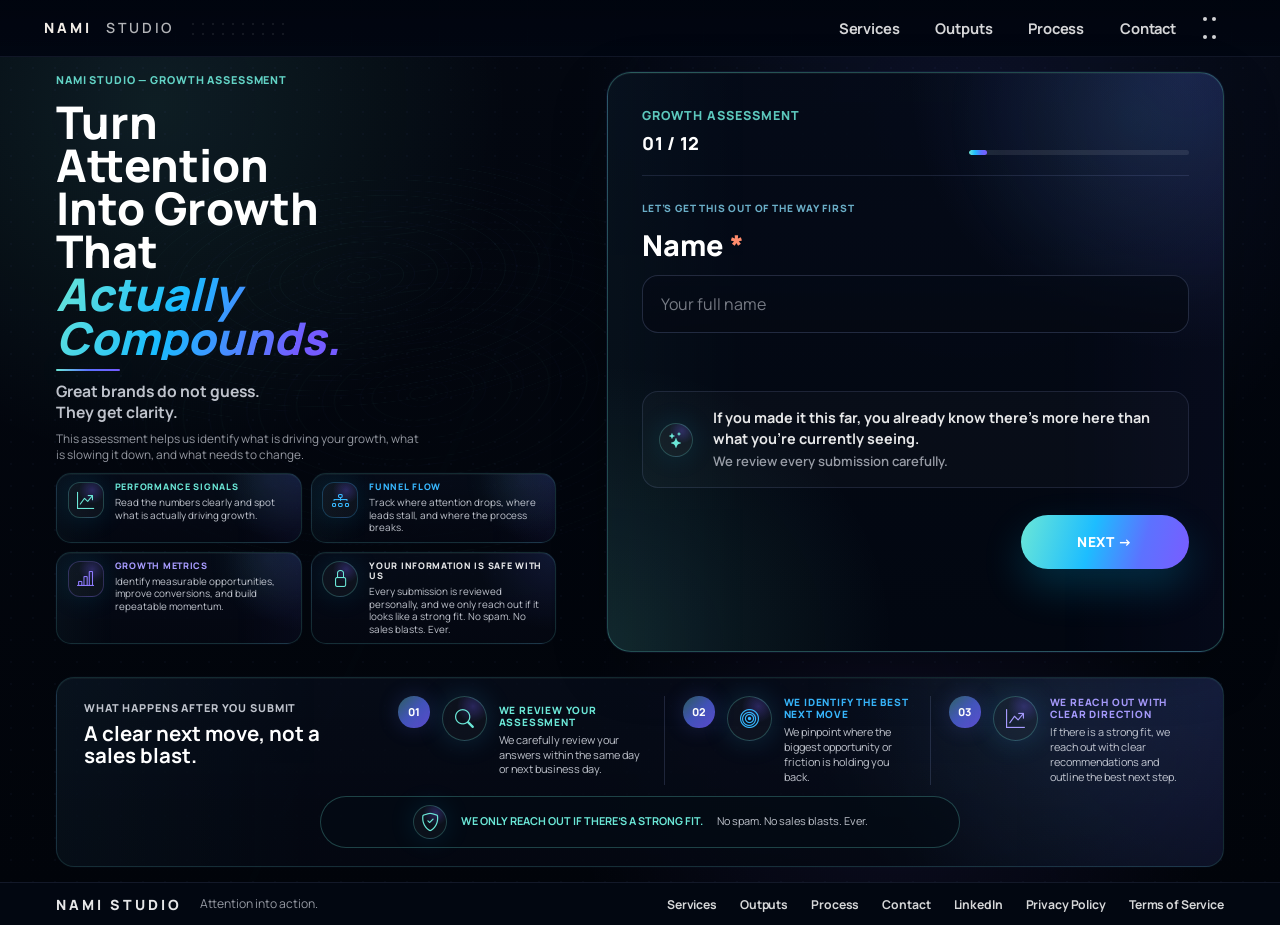
==== commit 1e84f7ba: "mobile refinement for the NAMI Growth Assessment page." ====
--- a/assessment/index.html
+++ b/assessment/index.html
@@ -20,7 +20,7 @@
       rel="stylesheet"
       href="https://cdn.jsdelivr.net/npm/bootstrap-icons@1.11.3/font/bootstrap-icons.min.css"
     />
-    <link rel="stylesheet" href="../styles.css?v=20260630-assessment-number-fix" />
+    <link rel="stylesheet" href="../styles.css?v=20260708-assessment-mobile" />
     <script src="../script.js?v=20260629-assessment-wizard" defer></script>
   </head>
   <body>
@@ -72,11 +72,17 @@
               <div class="assessment-context-intro">
                 <p class="assessment-eyebrow">NAMI STUDIO &mdash; GROWTH ASSESSMENT</p>
                 <h1 id="assessment-page-title">
-                  Turn<br />
-                  Attention<br />
-                  Into Growth<br />
-                  That<br />
-                  <span>Actually<br />Compounds.</span>
+                  <span class="assessment-title-desktop">
+                    Turn<br />
+                    Attention<br />
+                    Into Growth<br />
+                    That<br />
+                    <span class="assessment-title-accent">Actually<br />Compounds.</span>
+                  </span>
+                  <span class="assessment-title-mobile">
+                    Turn Attention Into Growth That
+                    <span class="assessment-title-accent">Actually Compounds.</span>
+                  </span>
                 </h1>
                 <span class="assessment-rule" aria-hidden="true"></span>
                 <p class="assessment-context-lead">
@@ -145,7 +151,7 @@
                 class="growth-assessment-form"
                 id="assessment-form"
                 data-growth-assessment-form
-                action="https://formspree.io/f/REPLACE_WITH_NAMI_FORM_ID"
+                action="https://formspree.io/f/xgojbwad"
                 method="POST"
                 novalidate
               >
@@ -153,6 +159,8 @@
                 <input type="hidden" name="brand" value="NAMI Studio" />
                 <input type="hidden" name="form_type" value="Growth Assessment" />
                 <input type="hidden" name="source_page" value="Growth Assessment" />
+                <input type="hidden" name="subject" value="[ NAMI ]" />
+                <input type="hidden" name="submission_tag" value="[ NAMI ]" />
                 <div class="assessment-honeypot" aria-hidden="true" inert>
                   <label for="assessment-company-url">Company URL</label>
                   <input
@@ -514,7 +522,7 @@
                     </button>
                     <div class="assessment-wizard-forward">
                       <button class="assessment-next-button" type="button" data-wizard-next>
-                        Next
+                        NEXT &rarr;
                       </button>
                       <button
                         class="assessment-submit"
@@ -542,6 +550,34 @@
               </form>
             </section>
 
+            <section class="assessment-mobile-trust reveal" aria-label="NAMI Studio trust standards">
+              <div class="assessment-mobile-secure-strip">
+                <span aria-hidden="true"><i class="bi bi-shield-check"></i></span>
+                <p>
+                  <strong>We only reach out if there&rsquo;s a strong fit.</strong>
+                  <small>No spam. No sales blasts. Ever.</small>
+                </p>
+              </div>
+
+              <div class="assessment-mobile-badges" aria-label="Assessment trust badges">
+                <article>
+                  <i class="bi bi-shield-check" aria-hidden="true"></i>
+                  <h2>Secure by Design</h2>
+                  <p>Your data stays protected.</p>
+                </article>
+                <article>
+                  <i class="bi bi-file-earmark-lock" aria-hidden="true"></i>
+                  <h2>Data You Control</h2>
+                  <p>We only use what you share.</p>
+                </article>
+                <article>
+                  <i class="bi bi-graph-up-arrow" aria-hidden="true"></i>
+                  <h2>Built to Scale</h2>
+                  <p>Solutions that grow with you.</p>
+                </article>
+              </div>
+            </section>
+
             <section class="assessment-next-card reveal" aria-labelledby="assessment-next-title">
               <div class="assessment-next-head">
                 <p class="assessment-card-kicker">What Happens After You Submit</p>
@@ -593,6 +629,57 @@
                 <p>
                   <strong>We only reach out if there&rsquo;s a strong fit.</strong>
                   <small>No spam. No sales blasts. Ever.</small>
+                </p>
+              </div>
+            </section>
+
+            <section class="assessment-why-card reveal" aria-labelledby="assessment-why-title">
+              <p class="assessment-card-kicker">Why This Matters</p>
+              <h2 id="assessment-why-title">Clarity creates momentum.</h2>
+              <p class="assessment-why-copy">
+                Know what&rsquo;s working, fix what&rsquo;s not, and focus on the moves that bring
+                real, compounding growth.
+              </p>
+
+              <div class="assessment-why-grid">
+                <article>
+                  <i class="bi bi-graph-up-arrow" aria-hidden="true"></i>
+                  <div>
+                    <h3>See What&rsquo;s Working</h3>
+                    <p>Spot your strongest channels and content.</p>
+                  </div>
+                </article>
+                <article>
+                  <i class="bi bi-crosshair" aria-hidden="true"></i>
+                  <div>
+                    <h3>Fix What&rsquo;s Holding You Back</h3>
+                    <p>Remove friction that&rsquo;s costing growth.</p>
+                  </div>
+                </article>
+                <article>
+                  <i class="bi bi-lightbulb" aria-hidden="true"></i>
+                  <div>
+                    <h3>Find New Opportunities</h3>
+                    <p>Uncover high-impact areas you&rsquo;re missing.</p>
+                  </div>
+                </article>
+                <article>
+                  <i class="bi bi-bar-chart-line" aria-hidden="true"></i>
+                  <div>
+                    <h3>Make Confident Decisions</h3>
+                    <p>Use clear data to make smarter moves.</p>
+                  </div>
+                </article>
+              </div>
+
+              <div class="assessment-mobile-final-note">
+                <span class="assessment-submit-mark" aria-hidden="true">
+                  <i class="bi bi-stars"></i>
+                </span>
+                <p>
+                  If you made it this far, you already know there&rsquo;s more here than what
+                  you&rsquo;re currently seeing.
+                  <small>We review every submission carefully.</small>
                 </p>
               </div>
             </section>
--- a/styles.css
+++ b/styles.css
@@ -1488,13 +1488,21 @@
   letter-spacing: 0;
 }
 
-.assessment-context-intro h1 span {
+.assessment-context-intro h1 .assessment-title-accent {
   display: inline-block;
   background: linear-gradient(115deg, var(--cyan), #19bcff 42%, #745bff 86%);
   -webkit-background-clip: text;
   background-clip: text;
   color: transparent;
   font-style: italic;
+}
+
+.assessment-title-desktop {
+  display: block;
+}
+
+.assessment-title-mobile {
+  display: none;
 }
 
 .assessment-rule {
@@ -1736,6 +1744,11 @@
   margin-top: 0.2rem;
   color: var(--muted-strong);
   font-size: 0.86rem;
+}
+
+.assessment-mobile-trust,
+.assessment-why-card {
+  display: none;
 }
 
 .assessment-panel {
@@ -3320,6 +3333,616 @@
   }
 }
 
+@media (max-width: 767px) {
+  body:has(.assessment-page) {
+    background: #020711;
+    overflow-x: hidden;
+  }
+
+  .assessment-page {
+    min-height: 100vh;
+    overflow: hidden;
+    background:
+      radial-gradient(circle at 18% 6%, rgba(107, 231, 215, 0.1), transparent 28%),
+      radial-gradient(circle at 84% 28%, rgba(92, 114, 255, 0.1), transparent 34%),
+      #020711;
+  }
+
+  .assessment-page .site-header {
+    position: sticky;
+    top: 0;
+    z-index: 20;
+    background: rgba(3, 7, 16, 0.88);
+    border-bottom-color: rgba(170, 186, 255, 0.12);
+    backdrop-filter: blur(18px);
+  }
+
+  .assessment-page .header-bar {
+    min-height: 64px;
+    padding-inline: 20px;
+  }
+
+  .assessment-page .brand-name,
+  .assessment-page .brand-sub {
+    font-size: 0.92rem;
+    letter-spacing: 0.17em;
+  }
+
+  .assessment-page .brand-grid,
+  .assessment-page .site-nav,
+  .assessment-page .nav-grid {
+    display: none;
+  }
+
+  .assessment-page .menu-toggle {
+    display: inline-grid;
+  }
+
+  .assessment-page .assessment-stage {
+    min-height: auto;
+    padding: 24px 0 34px;
+    overflow: visible;
+    background:
+      radial-gradient(circle at 20% 10%, rgba(107, 231, 215, 0.08), transparent 32%),
+      radial-gradient(circle at 88% 26%, rgba(92, 114, 255, 0.09), transparent 34%),
+      linear-gradient(180deg, rgba(3, 7, 16, 0.98), rgba(1, 4, 10, 0.99));
+  }
+
+  .assessment-page .assessment-stage::before {
+    background:
+      radial-gradient(circle, rgba(129, 150, 255, 0.22) 1px, transparent 1.35px),
+      linear-gradient(115deg, transparent 0 40%, rgba(107, 231, 215, 0.02) 40% 40.4%, transparent 40.4% 100%);
+    background-size: 24px 24px, auto;
+    opacity: 0.18;
+  }
+
+  .assessment-page .assessment-stage::after,
+  .assessment-page .assessment-context::before {
+    opacity: 0.16;
+  }
+
+  .assessment-page .assessment-shell {
+    width: min(430px, calc(100vw - 32px));
+    display: grid;
+    grid-template-columns: 1fr;
+    gap: 12px;
+    margin-inline: auto;
+  }
+
+  .assessment-page .assessment-context,
+  .assessment-page .assessment-panel,
+  .assessment-page .assessment-mobile-trust,
+  .assessment-page .assessment-next-card,
+  .assessment-page .assessment-why-card {
+    grid-column: 1;
+  }
+
+  .assessment-page .assessment-context {
+    max-width: none;
+    gap: 0;
+  }
+
+  .assessment-page .assessment-context-intro h1 {
+    max-width: 100%;
+    font-size: clamp(2.05rem, 8.8vw, 2.5rem);
+    line-height: 1.08;
+  }
+
+  .assessment-page .assessment-title-desktop {
+    display: none;
+  }
+
+  .assessment-page .assessment-title-mobile {
+    display: block;
+  }
+
+  .assessment-page .assessment-title-mobile .assessment-title-accent {
+    display: inline;
+  }
+
+  .assessment-page .assessment-eyebrow {
+    margin-bottom: 22px;
+    font-size: 0.68rem;
+    letter-spacing: 0.08em;
+  }
+
+  .assessment-page .assessment-rule {
+    width: 82px;
+    height: 3px;
+    margin: 16px 0 20px;
+  }
+
+  .assessment-page .assessment-context-lead {
+    font-size: 1rem;
+    line-height: 1.42;
+  }
+
+  .assessment-page .assessment-context-copy {
+    margin-top: 16px;
+    max-width: 23rem;
+    font-size: 0.9rem;
+    line-height: 1.55;
+  }
+
+  .assessment-page .assessment-support-grid {
+    display: none;
+  }
+
+  .assessment-page .assessment-panel {
+    max-width: none;
+    min-height: 0;
+    margin-top: 8px;
+    border-radius: 14px;
+    background:
+      radial-gradient(circle at 95% 4%, rgba(92, 114, 255, 0.16), transparent 34%),
+      linear-gradient(180deg, rgba(8, 14, 31, 0.84), rgba(3, 8, 18, 0.96));
+    box-shadow:
+      inset 0 1px 0 rgba(255, 255, 255, 0.04),
+      0 0 0 1px rgba(92, 114, 255, 0.05);
+  }
+
+  .assessment-page .growth-assessment-form,
+  .assessment-page .growth-wizard {
+    height: auto;
+    min-height: 0;
+  }
+
+  .assessment-page .growth-assessment-form {
+    padding: 18px;
+  }
+
+  .assessment-page .growth-wizard {
+    gap: 16px;
+  }
+
+  .assessment-page .growth-wizard-top {
+    grid-template-columns: 1fr;
+    gap: 12px;
+    padding-bottom: 0;
+    border-bottom: 0;
+  }
+
+  .assessment-page .assessment-section-label,
+  .assessment-page .assessment-step-kicker,
+  .assessment-page .assessment-card-kicker {
+    font-size: 0.68rem;
+    letter-spacing: 0.08em;
+  }
+
+  .assessment-page .assessment-progress-step {
+    margin-top: 0.4rem;
+    font-size: 1.18rem;
+  }
+
+  .assessment-page .assessment-progress-track {
+    height: 7px;
+  }
+
+  .assessment-page .assessment-step-list,
+  .assessment-page .growth-wizard[data-current-step] .assessment-step-list {
+    min-height: 0;
+  }
+
+  .assessment-page .assessment-step {
+    gap: 12px;
+  }
+
+  .assessment-page .assessment-field {
+    gap: 12px;
+  }
+
+  .assessment-page .assessment-question-label {
+    font-size: 1.14rem;
+    line-height: 1.16;
+  }
+
+  .assessment-page .assessment-field input {
+    height: 58px;
+    padding-inline: 18px;
+    border-radius: 14px;
+    font-size: 0.94rem;
+  }
+
+  .assessment-page .assessment-field textarea {
+    min-height: 132px;
+    border-radius: 14px;
+  }
+
+  .assessment-page .assessment-choice-grid,
+  .assessment-page .assessment-choice-list {
+    gap: 10px;
+  }
+
+  .assessment-page .assessment-choice-card,
+  .assessment-page .assessment-choice-card.compact {
+    min-height: 0;
+    padding: 14px;
+    border-radius: 14px;
+  }
+
+  .assessment-page .assessment-conversion-note {
+    display: none;
+  }
+
+  .assessment-page .assessment-wizard-actions {
+    flex-direction: column-reverse;
+    align-items: stretch;
+    gap: 10px;
+  }
+
+  .assessment-page .assessment-wizard-forward {
+    width: 100%;
+    justify-items: stretch;
+  }
+
+  .assessment-page .assessment-back,
+  .assessment-page .assessment-next-button,
+  .assessment-page .assessment-submit {
+    width: 100%;
+    min-height: 54px;
+  }
+
+  .assessment-page .assessment-next-button,
+  .assessment-page .assessment-submit {
+    min-width: 0;
+    box-shadow: 0 16px 34px rgba(0, 194, 255, 0.2);
+  }
+
+  .assessment-page .assessment-form-message {
+    min-height: 18px;
+    font-size: 0.82rem;
+  }
+
+  .assessment-page .assessment-mobile-trust {
+    display: grid;
+    gap: 16px;
+  }
+
+  .js-enabled .assessment-page .assessment-mobile-trust.reveal {
+    opacity: 1;
+    transform: none;
+  }
+
+  .assessment-mobile-secure-strip {
+    display: grid;
+    grid-template-columns: 40px minmax(0, 1fr);
+    gap: 12px;
+    align-items: center;
+    padding: 14px 16px;
+    border: 1px solid rgba(107, 231, 215, 0.16);
+    border-radius: 12px;
+    background:
+      radial-gradient(circle at 96% 0, rgba(92, 114, 255, 0.12), transparent 32%),
+      rgba(5, 12, 24, 0.74);
+  }
+
+  .assessment-mobile-secure-strip > span {
+    display: inline-grid;
+    place-items: center;
+    width: 36px;
+    height: 36px;
+    border: 1px solid rgba(107, 231, 215, 0.24);
+    border-radius: 50%;
+    color: var(--cyan);
+    background: rgba(255, 255, 255, 0.03);
+  }
+
+  .assessment-mobile-secure-strip p {
+    color: rgba(255, 255, 255, 0.88);
+    font-size: 0.82rem;
+    line-height: 1.35;
+  }
+
+  .assessment-mobile-secure-strip strong,
+  .assessment-mobile-secure-strip small {
+    display: block;
+  }
+
+  .assessment-mobile-secure-strip strong {
+    color: var(--cyan);
+    font-size: 0.7rem;
+    letter-spacing: 0.08em;
+    text-transform: uppercase;
+  }
+
+  .assessment-mobile-secure-strip small {
+    margin-top: 0.28rem;
+    color: var(--muted-strong);
+    font-size: 0.78rem;
+  }
+
+  .assessment-mobile-badges {
+    display: grid;
+    grid-template-columns: repeat(3, minmax(0, 1fr));
+    gap: 0;
+  }
+
+  .assessment-mobile-badges article {
+    display: grid;
+    justify-items: center;
+    gap: 5px;
+    min-width: 0;
+    padding: 4px 8px 0;
+    text-align: center;
+  }
+
+  .assessment-mobile-badges article + article {
+    border-left: 1px solid rgba(170, 186, 255, 0.08);
+  }
+
+  .assessment-mobile-badges i {
+    color: var(--cyan);
+    font-size: 1.35rem;
+  }
+
+  .assessment-mobile-badges article:nth-child(2) i {
+    color: #8f7bff;
+  }
+
+  .assessment-mobile-badges h2 {
+    color: var(--cyan);
+    font-size: 0.64rem;
+    letter-spacing: 0.08em;
+    line-height: 1.2;
+    text-transform: uppercase;
+  }
+
+  .assessment-mobile-badges p {
+    color: var(--muted-strong);
+    font-size: 0.72rem;
+    line-height: 1.25;
+  }
+
+  .assessment-page .assessment-next-card {
+    display: grid;
+    gap: 26px;
+    margin-top: 36px;
+    padding: 0;
+    border: 0;
+    border-radius: 0;
+    background: transparent;
+    box-shadow: none;
+  }
+
+  .assessment-page .assessment-next-card::before {
+    display: none;
+  }
+
+  .assessment-page .assessment-next-head {
+    gap: 9px;
+  }
+
+  .assessment-page .assessment-next-head h2 {
+    max-width: 16rem;
+    font-size: 1.45rem;
+    line-height: 1.12;
+  }
+
+  .assessment-page .assessment-next-list {
+    display: grid;
+    gap: 0;
+  }
+
+  .assessment-page .assessment-next-list li {
+    display: grid;
+    grid-template-columns: 60px minmax(0, 1fr);
+    gap: 18px;
+    position: relative;
+    padding: 0 0 34px;
+    border: 0;
+  }
+
+  .assessment-page .assessment-next-list li:last-child {
+    padding-bottom: 0;
+  }
+
+  .assessment-page .assessment-next-list li + li {
+    border-left: 0;
+  }
+
+  .assessment-page .assessment-next-list li:not(:last-child)::after {
+    content: "";
+    position: absolute;
+    left: 28px;
+    top: 62px;
+    bottom: 10px;
+    border-left: 1px dashed rgba(107, 231, 215, 0.42);
+  }
+
+  .assessment-page .assessment-next-number {
+    width: 56px;
+    height: 56px;
+    font-size: 1rem;
+    background: linear-gradient(135deg, rgba(107, 231, 215, 0.34), rgba(92, 114, 255, 0.55), rgba(116, 91, 255, 0.74));
+  }
+
+  .assessment-page .assessment-next-icon {
+    display: none;
+  }
+
+  .assessment-page .assessment-next-list li > div {
+    align-self: start;
+    padding-top: 3px;
+  }
+
+  .assessment-page .assessment-next-list h3 {
+    color: var(--cyan);
+    font-size: 0.72rem;
+    letter-spacing: 0.08em;
+    line-height: 1.35;
+  }
+
+  .assessment-page .assessment-next-card p {
+    margin-top: 0.55rem;
+    font-size: 0.9rem;
+    line-height: 1.45;
+  }
+
+  .assessment-page .assessment-fit-note {
+    display: grid;
+    grid-template-columns: 44px minmax(0, 1fr);
+    gap: 14px;
+    width: 100%;
+    padding: 16px;
+    border-radius: 12px;
+    background: rgba(5, 12, 24, 0.7);
+  }
+
+  .assessment-page .assessment-fit-note p {
+    display: block;
+  }
+
+  .assessment-page .assessment-fit-note strong {
+    font-size: 0.68rem;
+    letter-spacing: 0.08em;
+  }
+
+  .assessment-page .assessment-fit-note small {
+    display: block;
+    margin-top: 0.3rem;
+    font-size: 0.86rem;
+  }
+
+  .assessment-page .assessment-why-card {
+    display: grid;
+    gap: 16px;
+    padding-top: 30px;
+  }
+
+  .assessment-page .assessment-why-card > h2 {
+    color: #ffffff;
+    font-size: 1.48rem;
+    line-height: 1.12;
+    letter-spacing: 0;
+  }
+
+  .assessment-why-copy {
+    color: var(--muted-strong);
+    font-size: 0.92rem;
+    line-height: 1.5;
+  }
+
+  .assessment-why-grid {
+    display: grid;
+    grid-template-columns: repeat(2, minmax(0, 1fr));
+    gap: 8px;
+  }
+
+  .assessment-why-grid article {
+    display: grid;
+    grid-template-columns: 32px minmax(0, 1fr);
+    gap: 10px;
+    min-width: 0;
+    padding: 12px;
+    border: 1px solid rgba(170, 186, 255, 0.13);
+    border-radius: 10px;
+    background:
+      radial-gradient(circle at 100% 0, rgba(92, 114, 255, 0.1), transparent 34%),
+      rgba(255, 255, 255, 0.026);
+  }
+
+  .assessment-why-grid i {
+    color: var(--cyan);
+    font-size: 1.25rem;
+  }
+
+  .assessment-why-grid article:nth-child(even) i {
+    color: #8f7bff;
+  }
+
+  .assessment-why-grid h3 {
+    color: #ffffff;
+    font-size: 0.72rem;
+    line-height: 1.2;
+    letter-spacing: 0;
+  }
+
+  .assessment-why-grid p {
+    margin-top: 0.18rem;
+    color: var(--muted-strong);
+    font-size: 0.68rem;
+    line-height: 1.28;
+  }
+
+  .assessment-mobile-final-note {
+    display: grid;
+    grid-template-columns: 44px minmax(0, 1fr);
+    gap: 14px;
+    align-items: start;
+    margin-top: 2px;
+    padding: 20px;
+    border: 1px solid rgba(170, 186, 255, 0.14);
+    border-radius: 12px;
+    background:
+      radial-gradient(circle at 100% 0, rgba(116, 91, 255, 0.14), transparent 34%),
+      rgba(255, 255, 255, 0.026);
+  }
+
+  .assessment-mobile-final-note p {
+    color: rgba(255, 255, 255, 0.94);
+    font-size: 1rem;
+    font-weight: 700;
+    line-height: 1.36;
+  }
+
+  .assessment-mobile-final-note small {
+    display: block;
+    margin-top: 0.65rem;
+    color: var(--muted-strong);
+    font-size: 0.86rem;
+    font-weight: 500;
+  }
+
+  .assessment-page .assessment-footer {
+    padding-block: 18px 20px;
+  }
+
+  .assessment-page .assessment-footer-shell {
+    width: min(430px, calc(100vw - 32px));
+    display: grid;
+    gap: 14px;
+    align-items: start;
+  }
+
+  .assessment-page .footer-group {
+    gap: 10px;
+  }
+
+  .assessment-page .footer-brand {
+    font-size: 0.84rem;
+  }
+
+  .assessment-page .footer-copy,
+  .assessment-page .footer-links a {
+    font-size: 0.76rem;
+  }
+
+  .assessment-page .assessment-footer-links {
+    gap: 10px 16px;
+    flex-wrap: wrap;
+  }
+}
+
+@media (max-width: 390px) {
+  .assessment-page .assessment-shell,
+  .assessment-page .assessment-footer-shell {
+    width: min(100% - 24px, 430px);
+  }
+
+  .assessment-page .assessment-context-intro h1 {
+    font-size: clamp(2.06rem, 9.4vw, 2.45rem);
+  }
+
+  .assessment-page .growth-assessment-form {
+    padding: 18px;
+  }
+
+  .assessment-mobile-badges p,
+  .assessment-why-grid p {
+    font-size: 0.66rem;
+  }
+}
+
 @media (prefers-reduced-motion: reduce) {
   html {
     scroll-behavior: auto;
